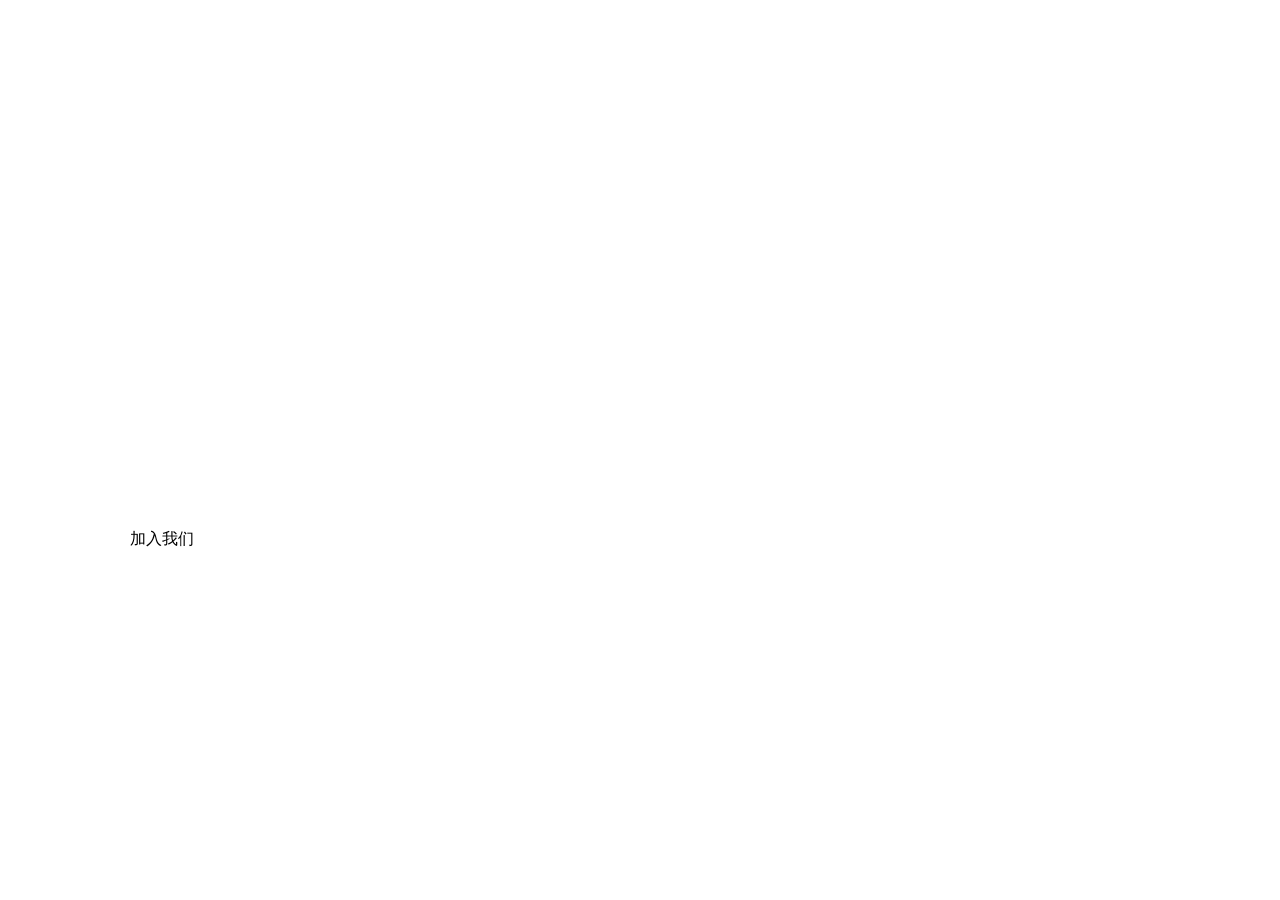
==== index.html @ f59e0a9a "Add files via upload" ====
<!DOCTYPE html>
<html lang="en">
<head>
    <meta charset="UTF-8">
    <meta http-equiv="X-UA-Compatible" content="IE=edge">
    <meta name="viewport" content="width=device-width, initial-scale=1.0">
    <link rel="stylesheet" href="style.css">
    <link rel="stylesheet" href="style.css" />
    <link rel="stylesheet" href="./css/all.css">
    <title>快乐小镇服务器|Minecraft</title>
    <head>
        <link rel="icon" href="/eee.jpg">
    </head>
    
</head>
<body>
    <section class="showcase">
        <header>
            <div class="logo">
                <img src="" />
                
            </div>
            <div class="toggle"></div>
        </header>

        <video src="assets/home.mp4" muted loop autoplay></video>

        <div class="overlay"></div>

        <div class="text">
            <h2>快乐小镇</h2>
            <h3>欢迎来到快乐小镇服务器官网</h3>
            <p>这是一个生电服务器，你可以在这里了解这个服务器，也可以了解这个服务器的腐竹和管理员，当然你也可以加入这个服务器</p>
            <a href="index3.html">加入我们</a>
            <p>Copyright © 2022 - 2023 Happy Town. All Rights Reserved. 快乐小镇 版权所有</p>
        </div>

        <ul class="social">
            <li><a href="https://jq.qq.com/?_wv=1027&k=zgJSh9fw"><img src="assets/qq.png" alt=""></a></li>
            <li><a href="#"><img src="assets/weixin.png" alt=""></a></li>
            <li><a href="#"><img src="assets/weibo.png" alt=""></a></li>
        </ul>
    </section>

    <div class="menu">
        <ul>
            <li><a href="#">主页</a></li>
            <li><a href="index4.html">关于这个服务器</a></li>
            <li><a href="index5.html">腐竹介绍页面</a></li>
            <li><a href="index1.html">管理员介绍</a></li>
            <li><a href="index7.html">下载</a></li>
        </ul>
    </footer>

    <script>
        const menuToggle = document.querySelector('.toggle');
        const showcase = document.querySelector('.showcase');

        menuToggle.addEventListener('click', () => {
            menuToggle.classList.toggle('active');
            showcase.classList.toggle('active');
        })
    </script>
</body>
</html>
---- style.css ----
*{
    box-sizing: border-box;
    margin: 0;
    padding: 0;
}

.showcase{
    position: absolute;
    right: 0;
    width: 100%;
    min-height: 100vh;
    padding: 100px;
    display: flex;
    justify-content: space-between;
    align-items: center;
    background: rgb(255, 255, 255);
    color: #fff;
    z-index: 2;
    transition: 0.5s;
}

.showcase.active{
    right: 300px;
}

.showcase header{
    position: absolute;
    top: 0;
    left: 0;
    width: 100%;
    padding: 40px 100px;
    z-index: 999;
    display: flex;
    justify-content: space-between;
    align-items: center;
}

.showcase video{
    position: absolute;
    top:0;
    left:0;
    width: 100%;
    height: 100%;
    opacity: 0.8;
    object-fit: cover;
}

.logo{
    width:60px;
    display: flex;
    align-items: center;
}

.logo h2{
    white-space: nowrap;
    margin-left: 10px;
}

.logo img{
    width: 100%;
}

.toggle{
    position: relative;
    width: 60px;
    height: 60px;
    background: url('assets/menu.png');
    background-repeat: no-repeat;
    background-size: 30px;
    background-position: center;
    cursor: pointer;
}

.toggle.active{
    background: url('assets/close.png');
    background-repeat: no-repeat;
    background-size: 30px;
    background-position: center;
}

.overlay{
    position: absolute;
    top:0;
    left:0;
    width: 100%;
    height: 100%;
    background:rgb(123, 122, 122);
    /* background: gold; */
    mix-blend-mode: overlay;
}

.text{
    position:relative;
    z-index:  10;
}

.text h2{
    font-size: 5em;
    font-weight: 800;
    line-height: 1em;
    text-transform: uppercase;
}

.text h3 {
    font-size: 4em;
    font-weight: 700;
    line-height: 1em;
    text-transform: uppercase;  
}

.text p{
    font-size:1.1em;
    margin: 20px 0;
    font-weight: 400;
    max-width: 700px;
}

.text a{
    display: inline-block;
    font-size: 1em;
    background: #fff;
    padding: 10px 30px;
    text-decoration: none;
    color: rgb(0, 0, 0);
    margin-top: 10px;
    transition: 0.2s;
}

.text a:hover{
    letter-spacing: 6px;
}

.social{
    position: absolute;
    bottom: 20px;
    z-index:10;
    display:flex;
    justify-content: center;
    align-items: center;
}

.social li{
    list-style: none;
}

.social li a {
    display: inline-block;
    width: 40px;
    margin-right: 20px;
    transition: 0.5s;
}

.social li a:hover{
    transform: translateY(-15px);
}

.social li a img{
    width: 100%;
}

.menu{
    position: absolute;
    top: 0;
    right: 0;
    width: 300px;
    height:100%;
    display:flex;
    align-items: center;
    justify-content: center;
}

.menu ul{
    list-style: none;
}

.menu ul li{
    margin-top: 20px;
}

.menu ul li a {
    text-decoration: none;
    font-size: 24px;
    color: #111;
}

.menu ul li a:hover{
    color: lightblue;
}

@media(max-width: 991px){
    .showcase, .showcase header{
        padding: 40px;
    }

    .text h2{
        font-size: 3em;
    }

    .text h3{
        font-size: 2em;
    }
}
---- style.css ----
*{
    box-sizing: border-box;
    margin: 0;
    padding: 0;
}

.showcase{
    position: absolute;
    right: 0;
    width: 100%;
    min-height: 100vh;
    padding: 100px;
    display: flex;
    justify-content: space-between;
    align-items: center;
    background: rgb(255, 255, 255);
    color: #fff;
    z-index: 2;
    transition: 0.5s;
}

.showcase.active{
    right: 300px;
}

.showcase header{
    position: absolute;
    top: 0;
    left: 0;
    width: 100%;
    padding: 40px 100px;
    z-index: 999;
    display: flex;
    justify-content: space-between;
    align-items: center;
}

.showcase video{
    position: absolute;
    top:0;
    left:0;
    width: 100%;
    height: 100%;
    opacity: 0.8;
    object-fit: cover;
}

.logo{
    width:60px;
    display: flex;
    align-items: center;
}

.logo h2{
    white-space: nowrap;
    margin-left: 10px;
}

.logo img{
    width: 100%;
}

.toggle{
    position: relative;
    width: 60px;
    height: 60px;
    background: url('assets/menu.png');
    background-repeat: no-repeat;
    background-size: 30px;
    background-position: center;
    cursor: pointer;
}

.toggle.active{
    background: url('assets/close.png');
    background-repeat: no-repeat;
    background-size: 30px;
    background-position: center;
}

.overlay{
    position: absolute;
    top:0;
    left:0;
    width: 100%;
    height: 100%;
    background:rgb(123, 122, 122);
    /* background: gold; */
    mix-blend-mode: overlay;
}

.text{
    position:relative;
    z-index:  10;
}

.text h2{
    font-size: 5em;
    font-weight: 800;
    line-height: 1em;
    text-transform: uppercase;
}

.text h3 {
    font-size: 4em;
    font-weight: 700;
    line-height: 1em;
    text-transform: uppercase;  
}

.text p{
    font-size:1.1em;
    margin: 20px 0;
    font-weight: 400;
    max-width: 700px;
}

.text a{
    display: inline-block;
    font-size: 1em;
    background: #fff;
    padding: 10px 30px;
    text-decoration: none;
    color: rgb(0, 0, 0);
    margin-top: 10px;
    transition: 0.2s;
}

.text a:hover{
    letter-spacing: 6px;
}

.social{
    position: absolute;
    bottom: 20px;
    z-index:10;
    display:flex;
    justify-content: center;
    align-items: center;
}

.social li{
    list-style: none;
}

.social li a {
    display: inline-block;
    width: 40px;
    margin-right: 20px;
    transition: 0.5s;
}

.social li a:hover{
    transform: translateY(-15px);
}

.social li a img{
    width: 100%;
}

.menu{
    position: absolute;
    top: 0;
    right: 0;
    width: 300px;
    height:100%;
    display:flex;
    align-items: center;
    justify-content: center;
}

.menu ul{
    list-style: none;
}

.menu ul li{
    margin-top: 20px;
}

.menu ul li a {
    text-decoration: none;
    font-size: 24px;
    color: #111;
}

.menu ul li a:hover{
    color: lightblue;
}

@media(max-width: 991px){
    .showcase, .showcase header{
        padding: 40px;
    }

    .text h2{
        font-size: 3em;
    }

    .text h3{
        font-size: 2em;
    }
}
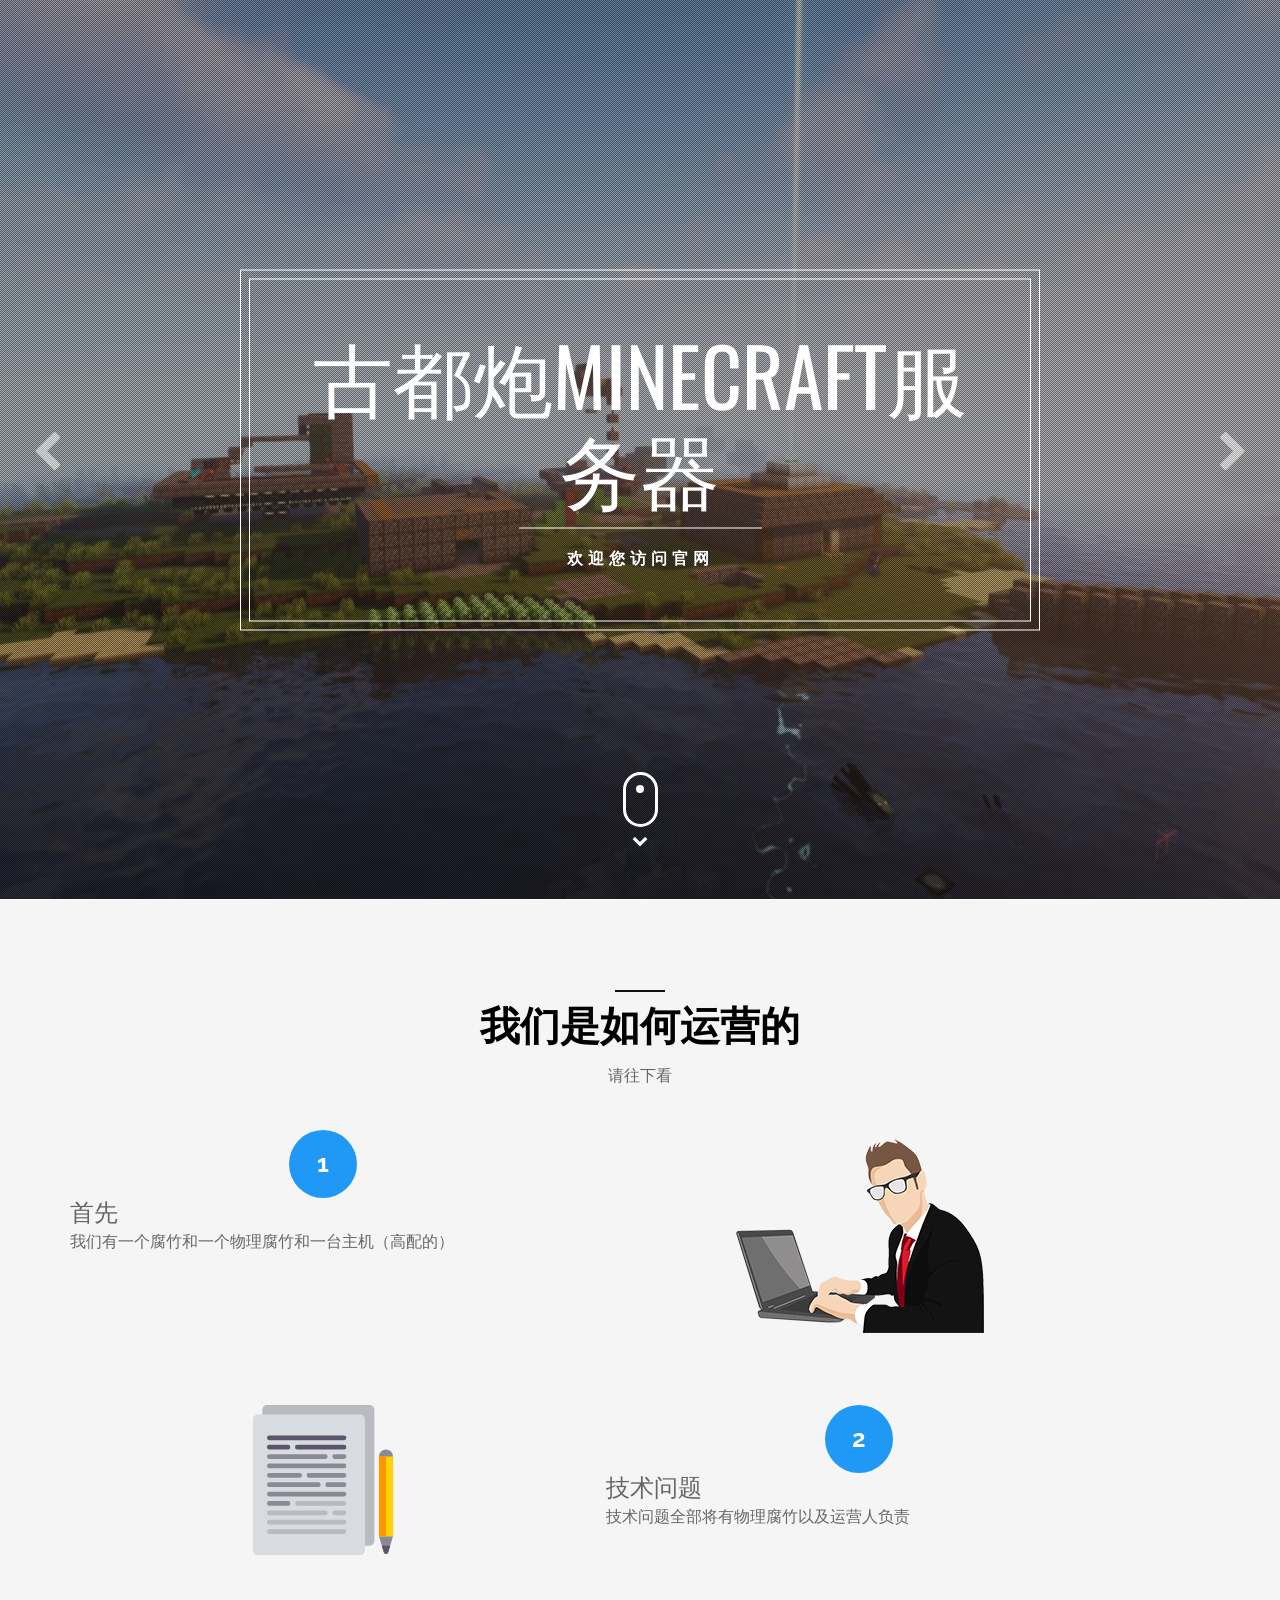
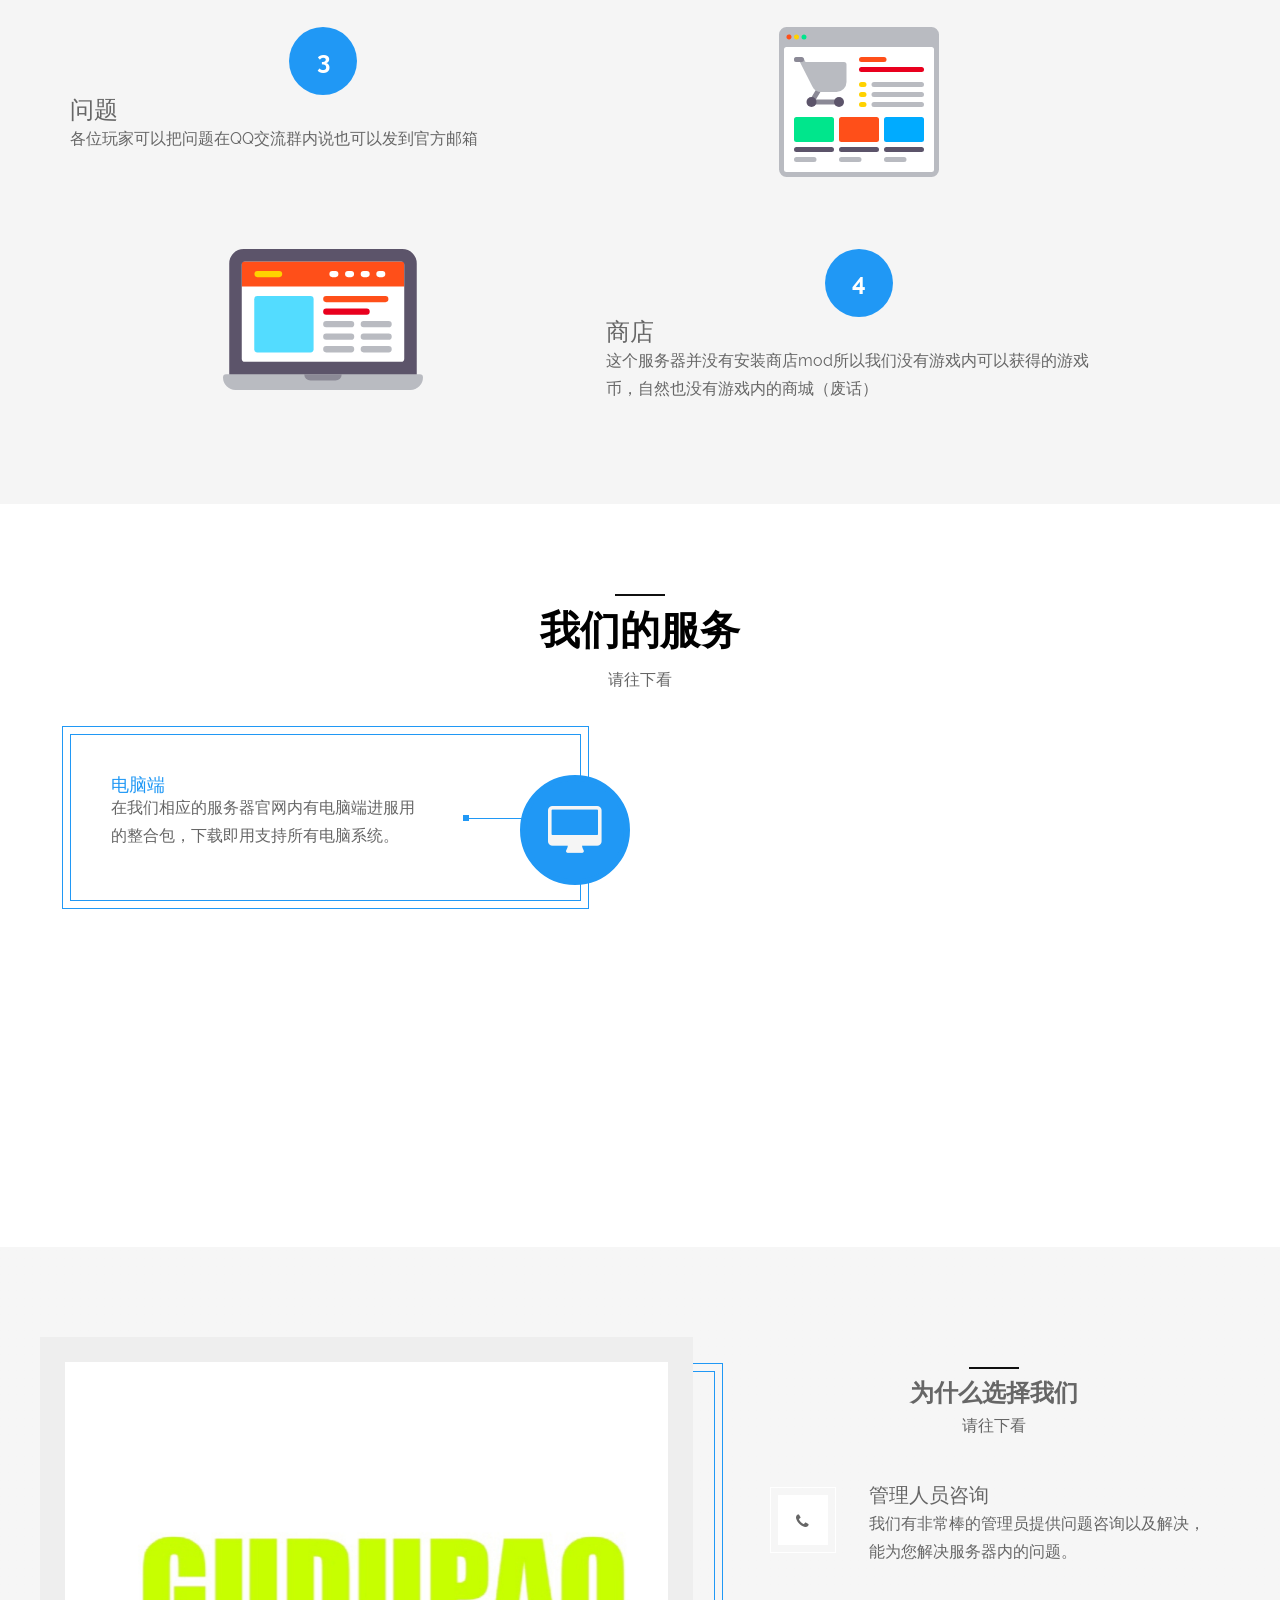
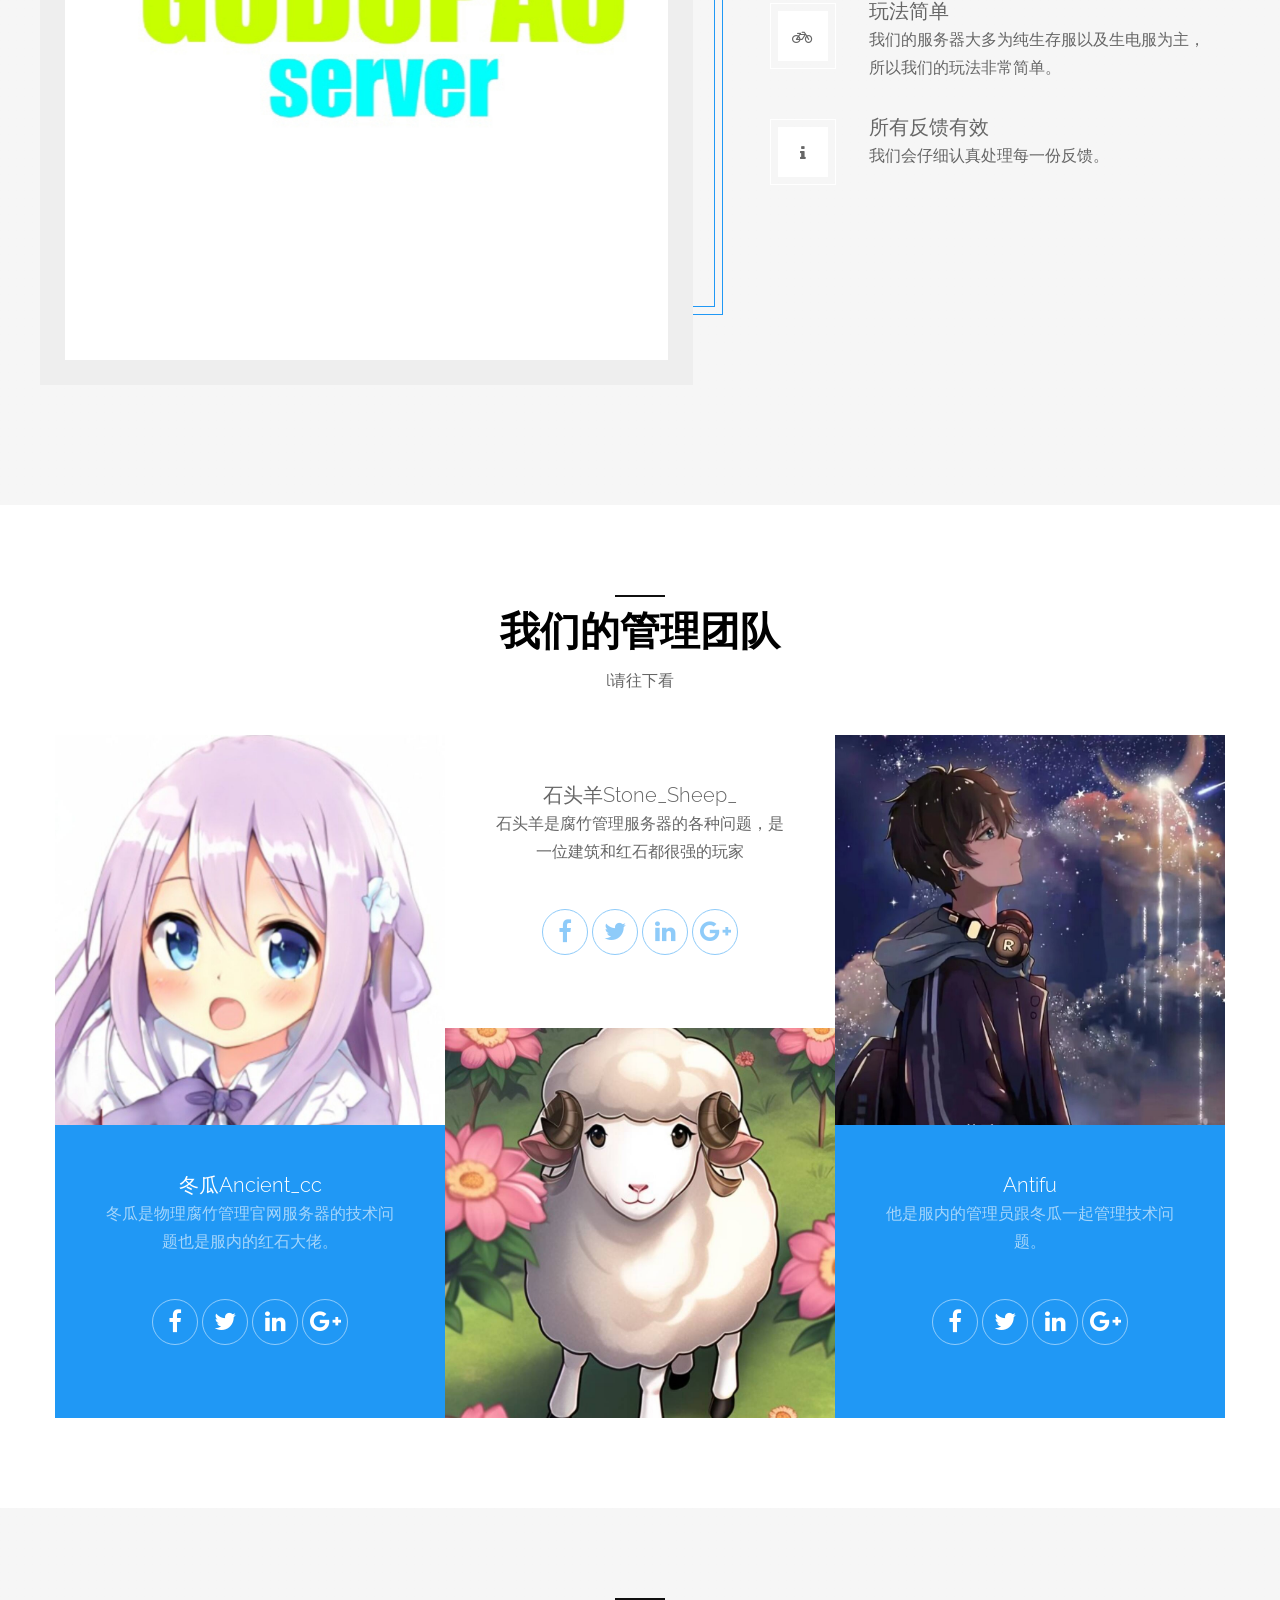
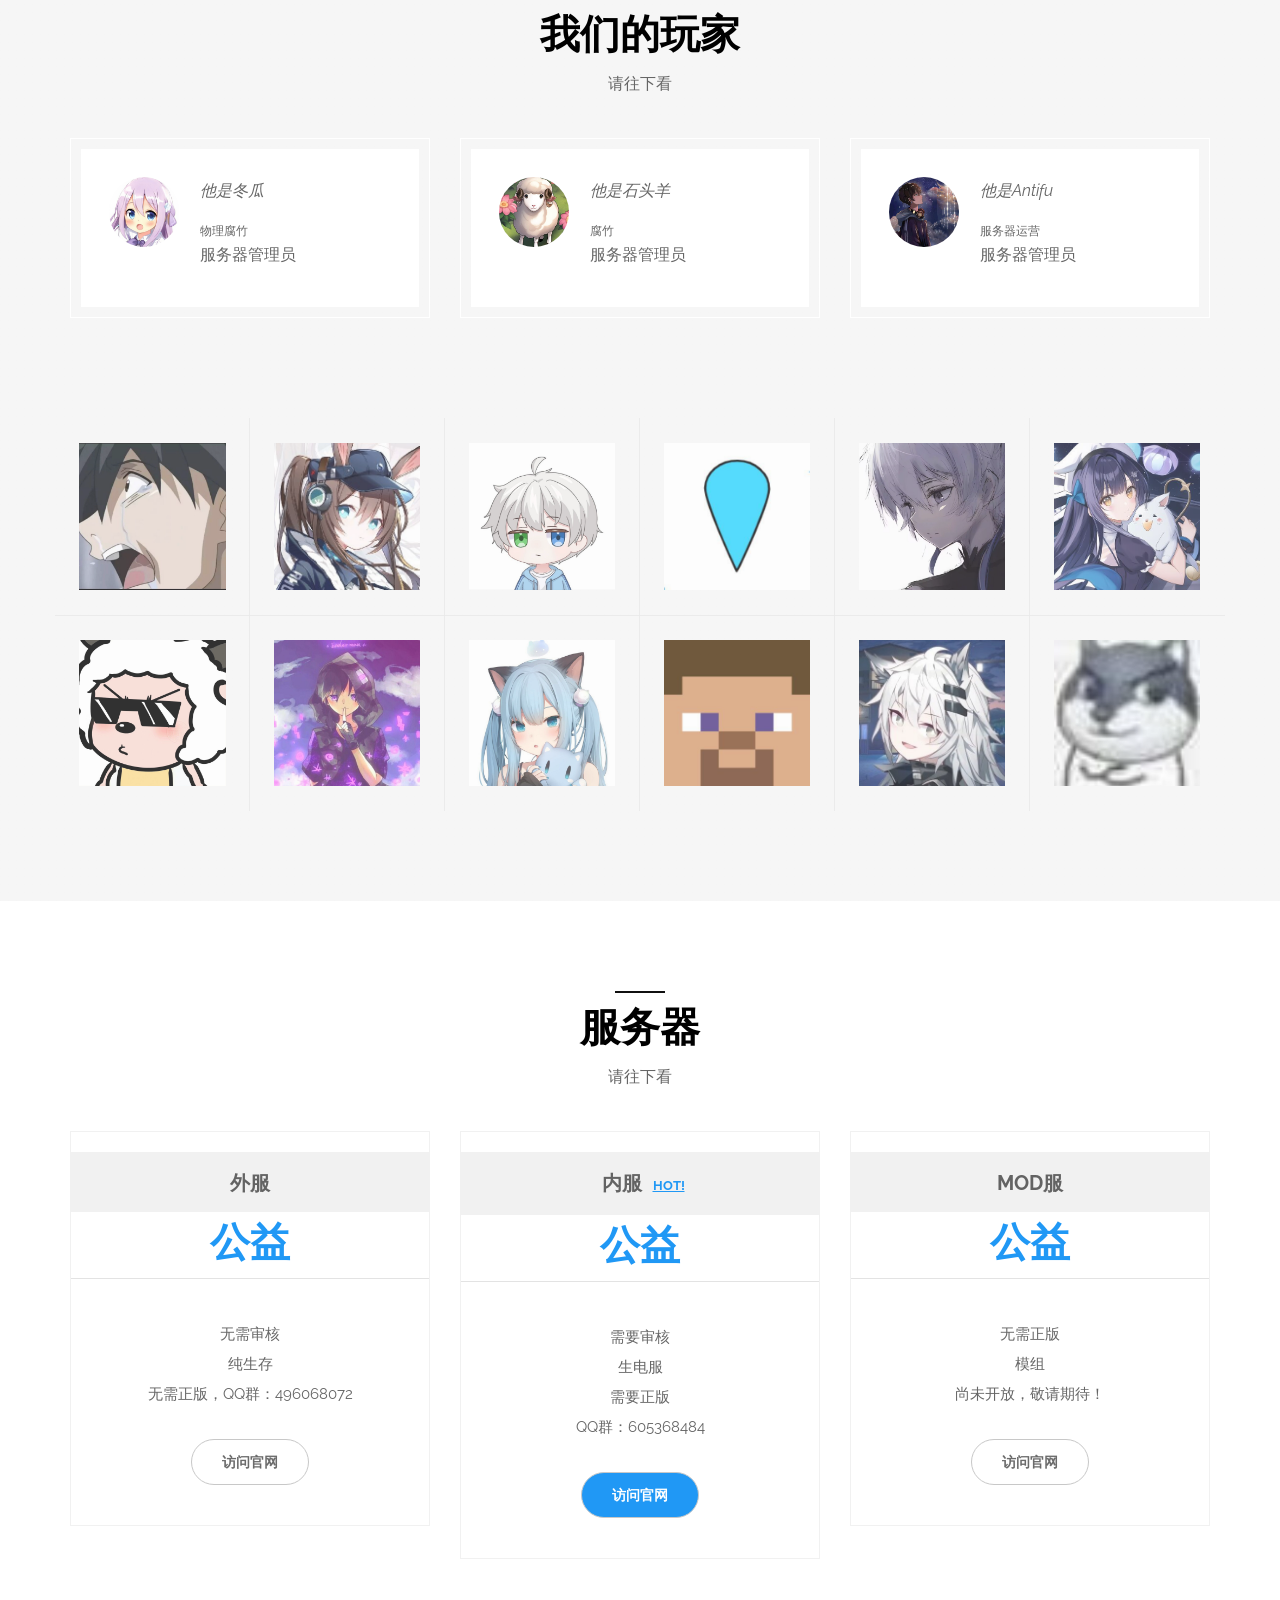
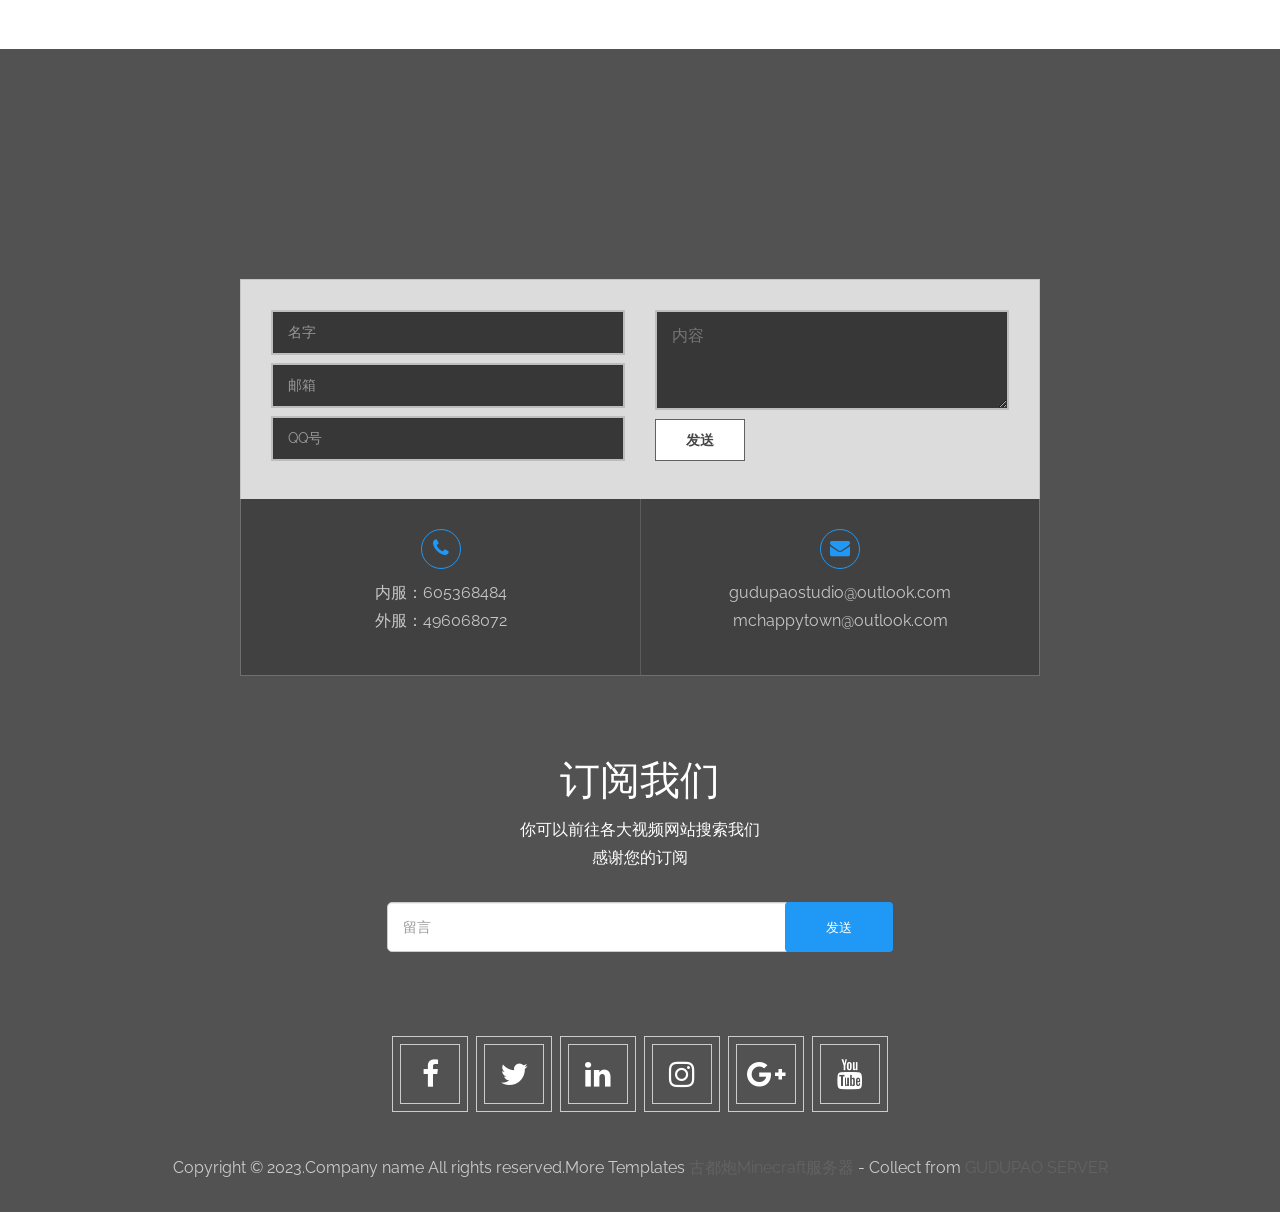
==== commit a32f0255: "Add files via upload" ====
--- a/index.html
+++ b/index.html
@@ -1,65 +1,703 @@
-<!DOCTYPE html>
-<html lang="en">
-<head>
-    <meta charset="UTF-8">
-    <meta http-equiv="X-UA-Compatible" content="IE=edge">
-    <meta name="viewport" content="width=device-width, initial-scale=1.0">
-    <link rel="stylesheet" href="style.css">
-    <link rel="stylesheet" href="style.css" />
-    <link rel="stylesheet" href="./css/all.css">
-    <title>快乐小镇服务器|Minecraft</title>
-    <head>
-        <link rel="icon" href="/eee.jpg">
-    </head>
-    
-</head>
-<body>
-    <section class="showcase">
-        <header>
-            <div class="logo">
-                <img src="" />
-                
-            </div>
-            <div class="toggle"></div>
-        </header>
-
-        <video src="assets/home.mp4" muted loop autoplay></video>
-
-        <div class="overlay"></div>
-
-        <div class="text">
-            <h2>快乐小镇</h2>
-            <h3>欢迎来到快乐小镇服务器官网</h3>
-            <p>这是一个生电服务器，你可以在这里了解这个服务器，也可以了解这个服务器的腐竹和管理员，当然你也可以加入这个服务器</p>
-            <a href="index3.html">加入我们</a>
-            <p>Copyright © 2022 - 2023 Happy Town. All Rights Reserved. 快乐小镇 版权所有</p>
-        </div>
-
-        <ul class="social">
-            <li><a href="https://jq.qq.com/?_wv=1027&k=zgJSh9fw"><img src="assets/qq.png" alt=""></a></li>
-            <li><a href="#"><img src="assets/weixin.png" alt=""></a></li>
-            <li><a href="#"><img src="assets/weibo.png" alt=""></a></li>
-        </ul>
-    </section>
-
-    <div class="menu">
-        <ul>
-            <li><a href="#">主页</a></li>
-            <li><a href="index4.html">关于这个服务器</a></li>
-            <li><a href="index5.html">腐竹介绍页面</a></li>
-            <li><a href="index1.html">管理员介绍</a></li>
-            <li><a href="index7.html">下载</a></li>
-        </ul>
-    </footer>
-
-    <script>
-        const menuToggle = document.querySelector('.toggle');
-        const showcase = document.querySelector('.showcase');
-
-        menuToggle.addEventListener('click', () => {
-            menuToggle.classList.toggle('active');
-            showcase.classList.toggle('active');
-        })
-    </script>
-</body>
-</html>
+<!doctype html>
+<!--[if lt IE 7]>      <html class="no-js lt-ie9 lt-ie8 lt-ie7" lang=""> <![endif]-->
+<!--[if IE 7]>         <html class="no-js lt-ie9 lt-ie8" lang=""> <![endif]-->
+<!--[if IE 8]>         <html class="no-js lt-ie9" lang=""> <![endif]-->
+<!--[if gt IE 8]><!-->
+<html lang="zxx">
+<!--<![endif]-->
+
+<head>
+<meta charset="utf-8">
+<meta http-equiv="X-UA-Compatible" content="IE=edge">
+<title>Home</title>
+<meta name="description" content="">
+<meta name="viewport" content="width=device-width, initial-scale=1">
+<link rel="apple-touch-icon" href="apple-touch-icon.png">
+<!-- favicon icon -->
+<link rel="shortcut icon" type="image/png" href="favicon.ico" />
+<!-- WEB FONTS -->
+<link href="https://fonts.googleapis.com/css?family=Raleway:400,700" rel="stylesheet">
+<link href="https://fonts.googleapis.com/css?family=Oswald:300,400,700" rel="stylesheet">
+<!-- Stylesheets -->
+<link rel="stylesheet" href="css/font-awesome.min.css">
+<link rel="stylesheet" href="css/bootstrap.min.css">
+<link rel="stylesheet" href="css/bootstrap-theme.min.css">
+<!-- color css -->
+<link rel="stylesheet" href="switcher/switcher.css" />
+<link rel="stylesheet" href="css/main.css">
+<link rel="stylesheet" href="css/colors/blue.css">
+<script src="js/modernizr-2.8.3-respond-1.4.2.min.js"></script>
+</head>
+
+<body data-spy="scroll" data-target=".navbar" data-offset="50" style="overflow: visible;">
+<!--[if lt IE 8]>
+		<p class="browserupgrade">You are using an <strong>outdated</strong> browser. Please <a href="http://browsehappy.com/">upgrade your browser</a> to improve your experience.</p>
+	<![endif]-->
+
+<!-- ===========================
+			PRELOADER
+============================= -->
+
+<div id="preloader">
+	<div id="status"></div>
+</div>
+
+<!-- End Preloader -->
+
+
+  <!-- =========================
+	  page header START
+  ============================== -->
+  <head>
+	<link rel="icon" href="/eee.jpg">
+</head>
+<header>
+	<!--Nav Menu Starts-->
+	<nav class="navbar default nav-mob">
+		<div class="container mob-logo">
+			<div class="navbar-header col-sm-2 tablet-logo">
+				<button type="button" class="navbar-toggle mob-menu" data-toggle="collapse" data-target="#myNavbar">
+					<span class="icon-bar"></span>
+					<span class="icon-bar"></span>
+					<span class="icon-bar"></span>
+				</button>
+				<a href="#slides" class="brand-logo">
+					<img src="images/logo.png" alt="karbar logo">
+				</a>
+			</div>
+			<div class="collapse navbar-collapse" id="myNavbar">
+				<ul class="nav navbar-nav pull-right">
+					<li class="active">
+						<a href="#slides">主页</a>
+					</li>
+					<li>
+						<a href="#karbar-how-it-works-section">如何</a>
+					</li>
+					<li>
+						<a href="#karbar-service-section">服务</a>
+					</li>
+					<li>
+						<a href="#karbar-why-choose-section">问题</a>
+					</li>
+					<li>
+						<a href="#karbar-team-section">团队</a>
+					</li>
+					<li>
+						<a href="#testimonial-and-client">成员</a>
+					</li>
+					<li>
+						<a href="#karbar-price-section">服务器</a>
+					</li>
+					<li>
+						<a  href="#karbar-footer-section">联系</a>
+					</li>
+				</ul>
+			</div>
+		</div>
+	</nav>
+</header>
+<!-- end header -->
+
+
+<!-- =========================
+		home slider section
+ ============================== -->
+<section id="slides" class="pb">
+	<div class="slides-container">
+		<div class="slide active">
+			<div class="img"><img src="images/slider/slide1.jpg" alt="slide" class="img-responsive"></div>
+			<div class="overlay"></div>
+			<div class="slide-caption">
+				<div class="container">
+					<div class="box">
+						<h1>古都炮Minecraft服务器</h1>
+						<span>欢迎您访问官网</span>
+					</div>
+				</div>
+			</div>
+		</div>
+		<!-- end slide1 -->
+		<div class="slide">
+			<div class="img"><img src="images/slider/slide2.jpg" alt="slide" class="img-responsive"></div>
+			<div class="overlay"></div>
+			<div class="slide-caption">
+				<div class="container">
+					<div class="box">
+						<h1>古都炮Minecraft服务器</h1>
+						<span>欢迎您访问官网</span>
+					</div>
+				</div>
+			</div>
+		</div>
+		<!-- end slide2 -->
+	</div>
+	<!-- end slides-container -->
+	<div class="slides-navigation">
+		<a class="prev sqaureIconSec" href="#"> <i class="fa fa-chevron-left"></i></a>
+		<a class="next sqaureIconSec" href="#"> <i class="fa fa-chevron-right"></i></a>
+	</div>
+	<!-- end slides-navigation -->
+	<div class="holder">
+
+	  <span class="scroll-btn">
+		<a href="#karbar-how-it-works-section">
+			<span class="mouse">
+				<span>
+				</span>
+			</span>
+		</a>
+	</span>
+	 <i class="fa fa-chevron-down moreArrow moving"></i>
+	 </div> 
+
+</section>
+<!-- end slider -->
+
+ <!-- =========================
+		How it works section
+ ============================== -->   
+<section id="karbar-how-it-works-section" class="how-it-works section-bg-color">
+	<div class="container">
+		<div class="row">
+			<!-- Section main title -->
+			<div class="col-xs-12 section-title-padding">
+				<div class="sec-title-container text-center">
+					<div class="title-line"></div>
+					<h2 class="uppercase font-weight-7 less-mar-1">我们是如何运营的</h2>
+					<div class="clearfix"></div>
+					<p class="by-sub-title">请往下看</p>
+				</div>
+			</div>
+			<div class="clearfix"></div>
+			<div class="col-md-11 center-block">
+				<!--step 1-->
+				<div class="row">
+					<div class="col-md-6 col-md-push-6 text-center"> <img src="images/step1.png" alt="step-1"> </div>
+					<div class="col-md-6 col-md-pull-6 reveal-left-fade">
+						<div class="step-number"><span>1</span></div>
+						<h4>首先</h4>
+						<p>我们有一个腐竹和一个物理腐竹和一台主机（高配的）</p>
+					</div>
+				</div>
+				<!--step 1 end-->
+				<!--step 2-->
+				<div class="row">
+					<div class="col-md-6 text-center"> <img src="images/step-2.svg" alt="step-2"> </div>
+					<div class="col-md-6 reveal-right-fade">
+						<div class="step-number"><span>2</span></div>
+						<h4>技术问题</h4>
+						<p>技术问题全部将有物理腐竹以及运营人负责</p>
+					</div>
+				</div>
+				<!--step 2 end-->
+				<!--step 3-->
+				<div class="row">
+					<div class="col-md-6 col-md-push-6 text-center"> <img src="images/step-3.svg" alt="step-3"> </div>
+					<div class="col-md-6 col-md-pull-6 reveal-left-fade">
+						<div class="step-number"><span>3</span></div>
+						<h4>问题</h4>
+						<p>各位玩家可以把问题在QQ交流群内说也可以发到官方邮箱</p>
+					</div>
+				</div>
+				<!--step 3 end-->
+				<!--step 4-->
+				<div class="row">
+					<div class="col-md-6 text-center"> <img src="images/step-4.svg" alt="step-4"> </div>
+					<div class="col-md-6 reveal-right-fade">
+						<div class="step-number"><span>4</span></div>
+						<h4>商店</h4>
+						<p>这个服务器并没有安装商店mod所以我们没有游戏内可以获得的游戏币，自然也没有游戏内的商城（废话）</p>
+					</div>
+				</div>
+				<!--step 4 end-->
+			</div>
+		</div>
+	</div>
+</section>
+<!--How it works end-->
+
+
+ <!-- =========================
+		service section
+ ============================== -->  
+<section id="karbar-service-section">
+	<div class="container">
+		<div class="row">
+			<!-- Section main title -->
+			<div class="col-xs-12 section-title-padding">
+				<div class="sec-title-container text-center">
+					<div class="title-line"></div>
+					<h2 class="uppercase font-weight-7 less-mar-1">我们的服务</h2>
+					<div class="clearfix"></div>
+					<p class="by-sub-title">请往下看</p>
+				</div>
+			</div>
+			<div class="clearfix"></div>
+			<!--end title-->
+			<div class="item">
+				<div class="col-md-6">
+					<div class="service-left-side active reveal-right-delay">
+						<div class="circle"> <i class="fa fa-desktop"></i> </div>
+						<div class="text-box">
+							<h5 class="title">电脑端</h5>
+							<p>在我们相应的服务器官网内有电脑端进服用的整合包，下载即用支持所有电脑系统。</p>
+						</div>
+					</div>
+				</div>
+				<!--end item-->
+				<div class="col-md-6">
+					<div class="service-right-side reveal-right-delay">
+						<div class="circle"> <i class="fa fa-tablet"></i> </div>
+						<div class="text-box">
+							<h5 class="title">移动端</h5>
+							<p>我们在QQ群内准备了移动启动端下载即用，仅限安卓。</p>
+						</div>
+					</div>
+				</div>
+				<!--end item-->
+				<div class="clearfix"></div>
+				<div class="col-divider-margin-3"></div>
+				<div class="col-md-6">
+					<div class="service-left-side reveal-right-delay">
+						<div class="circle"> <i class="fa fa-picture-o"></i> </div>
+						<div class="text-box">
+							<h5 class="title">图片反馈</h5>
+							<p>您可以把问题通过图片发送到交流群或者官方邮箱。</p>
+						</div>
+					</div>
+				</div>
+				<!--end item-->
+				<div class="col-md-6">
+					<div class="service-right-side reveal-right-delay">
+						<div class="circle"> <i class="fa fa-wordpress"></i> </div>
+						<div class="text-box">
+							<h5 class="title">网页设计</h5>
+							<p>我们每一个服务器都有对应的官方邮箱以及官网，但是您只需要访问这里便可访问所有服务器的官网并且了解我们。</p>
+						</div>
+					</div>
+				</div>
+				<!--end item-->
+			</div>
+		</div>
+	</div>
+</section>
+<div class="tlinks">Collect from <a href="https://www.webmoban.net" >网页模板</a></div>
+<!-- end services -->
+
+   <!-- =========================
+		why choose section
+ ============================== -->  
+<section id="karbar-why-choose-section" class="section-light why-choose-us">
+	<div class="container">
+		<div class="row">
+			<div class="col-md-7">
+				<div class="k-why-choose-us-main">
+					<div class="k-why-choose-us margin-bottom"> <img src="images/ce-8.jpg" alt="" class="img-responsive"> </div>
+					<div class="border-box"></div>
+				</div>
+			</div>
+			<!--end item-->
+			<div class="col-md-5 padding-left-4">
+				<div class="col-xs-12 nopadding">
+					<div class="sec-title-container text-center">
+						<div class="title-line less-mar"></div>
+						<h3 class="uppercase font-weight-7 nopadding ce-title"><span>为什么选择我们</span></h3>
+						<p>请往下看</p>
+					</div>
+				</div>
+				<div class="clearfix"></div>
+				<!--end title-->
+				<div class="why-choose-single reveal-right-fade">
+					<div class="iconbox-smedium white left round icon"><span><i class="fa fa-phone" aria-hidden="true"></i></span></div>
+					<div class="text-box-right">
+						<h4 class="less-mar-4">管理人员咨询</h4>
+						<p>我们有非常棒的管理员提供问题咨询以及解决，能为您解决服务器内的问题。</p>
+					</div>
+				</div>
+				<div class="why-choose-single reveal-right-fade">
+					<div class="iconbox-smedium white left round icon"><span><i class="fa fa-bicycle" aria-hidden="true"></i></span></div>
+					<div class="text-box-right">
+						<h4 class="less-mar-4">玩法简单</h4>
+						<p>我们的服务器大多为纯生存服以及生电服为主，所以我们的玩法非常简单。</p>
+					</div>
+				</div>
+				<div class="why-choose-single reveal-right-fade">
+					<div class="iconbox-smedium white left round icon"><span><i class="fa fa-info" aria-hidden="true"></i></span></div>
+					<div class="text-box-right">
+						<h4 class="less-mar-4">所有反馈有效</h4>
+						<p>我们会仔细认真处理每一份反馈。</p>
+					</div>
+				</div>
+			</div>
+			<!--end item-->
+		</div>
+	</div>
+</section>
+<!-- end why choose -->
+
+<!-- =========================
+	   team section
+ ============================== -->  
+<section id="karbar-team-section">
+	<div class="awesome-team-members">
+		<div class="container">
+			<div class="row">
+				<!-- Section main title -->
+				<div class="col-xs-12 section-title-padding">
+					<div class="sec-title-container text-center">
+						<div class="title-line"></div>
+						<h2 class="uppercase font-weight-7 less-mar-1">我们的管理团队</h2>
+						<div class="clearfix"></div>
+						<p class="by-sub-title">l请往下看</p>
+					</div>
+				</div>
+				<div class="clearfix"></div>
+				<!--end title-->
+				<div class="col-md-4 col-sm-6 col-xs-12 padding">
+					<div class="item-holder margin-bottom">
+						<img src="images/ce-3.jpg" alt="" class="img-responsive">
+						<div class="clearfix"></div>
+						<div class="text-box text-center">
+							<h4 class="text-white font-weight-5">冬瓜Ancient_cc</h4>
+							<p class="text-sm">冬瓜是物理腐竹管理官网服务器的技术问题也是服内的红石大佬。</p>
+							<br>
+							<a href="#">
+								<div class="btn-circle"><i class="fa fa-facebook"></i></div>
+							</a>
+							<a href="#">
+								<div class="btn-circle"><i class="fa fa-twitter"></i></div>
+							</a>
+							<a href="#">
+								<div class="btn-circle"><i class="fa fa-linkedin"></i></div>
+							</a>
+							<a href="#">
+								<div class="btn-circle"><i class="fa fa-google-plus"></i></div>
+							</a>
+						</div>
+					</div>
+				</div>
+				<!--end item-->
+				<div class="col-md-4 col-sm-6 col-xs-12 padding">
+					<div class="item-holder margin-bottom">
+						<div class="text-box text-center more-height white">
+							<h4 class="font-weight-5">石头羊Stone_Sheep_</h4>
+							<p>石头羊是腐竹管理服务器的各种问题，是一位建筑和红石都很强的玩家</p>
+							<br>
+							<a href="#">
+								<div class="btn-circle primary"><i class="fa fa-facebook"></i></div>
+							</a>
+							<a href="#">
+								<div class="btn-circle primary"><i class="fa fa-twitter"></i></div>
+							</a>
+							<a href="#">
+								<div class="btn-circle primary"><i class="fa fa-linkedin"></i></div>
+							</a>
+							<a href="#">
+								<div class="btn-circle primary"><i class="fa fa-google-plus"></i></div>
+							</a>
+						</div>
+						<img src="images/ce-4.jpg" alt="" class="img-responsive">
+					</div>
+				</div>
+				<!--end item-->
+				<div class="col-md-4 col-sm-6 col-xs-12 padding">
+					<div class="item-holder margin-bottom">
+						<img src="images/ce-5.jpg" alt="" class="img-responsive">
+						<div class="clearfix"></div>
+						<div class="text-box text-center">
+							<h4 class="text-white font-weight-5">Antifu</h4>
+							<p class="text-sm">他是服内的管理员跟冬瓜一起管理技术问题。</p>
+							<br>
+							<a href="#">
+								<div class="btn-circle"><i class="fa fa-facebook"></i></div>
+							</a>
+							<a href="#">
+								<div class="btn-circle"><i class="fa fa-twitter"></i></div>
+							</a>
+							<a href="#">
+								<div class="btn-circle"><i class="fa fa-linkedin"></i></div>
+							</a>
+							<a href="#">
+								<div class="btn-circle"><i class="fa fa-google-plus"></i></div>
+							</a>
+						</div>
+					</div>
+				</div>
+				<!--end item-->
+			</div>
+		</div>
+	</div>
+</section>
+<!-- end team section -->
+
+ <!-- =========================
+		client testimonial section
+ ============================== -->  
+<section id="testimonial-and-client" class="tc-light-style">
+	<div class="container">
+		<div class="row">
+			<!-- Section main title -->
+			<div class="col-xs-12 section-title-padding">
+				<div class="sec-title-container text-center">
+					<div class="title-line"></div>
+					<h2 class="uppercase font-weight-7 less-mar-1">我们的玩家</h2>
+					<div class="clearfix"></div>
+					<p class="by-sub-title">请往下看</p>
+				</div>
+			</div>
+			<div class="clearfix"></div>
+			<!--end title-->
+			<div class="col-md-4 col-sm-6 col-xs-12">
+				<div class="testimonial-single margin-bottom">
+					<div class="inner-box">
+						<div class="imgbox-tiny left round overflow-hidden"><img src="images/ce4-1.jpg" alt="" class="img-responsive"></div>
+						<div class="text-box-right">
+							<p><em>他是冬瓜</em></p>
+							<h6 class="less-mar-1 padding-top-1">物理腐竹</h6>
+							<p class="text-b">服务器管理员</p>
+						</div>
+					</div>
+				</div>
+			</div>
+			<!--end item-->
+			<div class="col-md-4 col-sm-6 col-xs-12">
+				<div class="testimonial-single margin-bottom">
+					<div class="inner-box">
+						<div class="imgbox-tiny left round overflow-hidden"><img src="images/ce4-2.jpg" alt="" class="img-responsive"></div>
+						<div class="text-box-right">
+							<p><em>他是石头羊</em></p>
+							<h6 class="less-mar-1 padding-top-1">腐竹</h6>
+							<p class="text-b">服务器管理员</p>
+						</div>
+					</div>
+				</div>
+			</div>
+			<!--end item-->
+			<div class="col-md-4 col-sm-6 col-xs-12">
+				<div class="testimonial-single margin-bottom">
+					<div class="inner-box">
+						<div class="imgbox-tiny left round overflow-hidden"><img src="images/ce4-3.jpg" alt="" class="img-responsive"></div>
+						<div class="text-box-right">
+							<p><em>他是Antifu</em></p>
+							<h6 class="less-mar-1 padding-top-1">服务器运营</h6>
+							<p class="text-b">服务器管理员</p>
+						</div>
+					</div>
+				</div>
+			</div>
+			<!--end item-->
+		</div>
+		<div class="row sec-padding sponsors">
+			<ul class="clients-list grid-cols-6 hover-6">
+				<li>
+					<a href="#"><img src="images/clients/1.png" alt=""></a>
+				</li>
+				<li>
+					<a href="#"><img src="images/clients/2.png" alt=""></a>
+				</li>
+				<li>
+					<a href="#"><img src="images/clients/3.png" alt=""></a>
+				</li>
+				<li>
+					<a href="#"><img src="images/clients/4.png" alt=""></a>
+				</li>
+				<li>
+					<a href="#"><img src="images/clients/5.png" alt=""></a>
+				</li>
+				<li>
+					<a href="#"><img src="images/clients/6.png" alt=""></a>
+				</li>
+				<li>
+					<a href="#"><img src="images/clients/7.png" alt=""></a>
+				</li>
+				<li>
+					<a href="#"><img src="images/clients/8.png" alt=""></a>
+				</li>
+				<li>
+					<a href="#"><img src="images/clients/9.png" alt=""></a>
+				</li>
+				<li>
+					<a href="#"><img src="images/clients/10.png" alt=""></a>
+				</li>
+				<li>
+					<a href="#"><img src="images/clients/11.png" alt=""></a>
+				</li>
+				<li>
+					<a href="#"><img src="images/clients/12.png" alt=""></a>
+				</li>
+			</ul>
+		</div>
+	</div>
+</section>
+<!-- end client testimonial -->
+
+ <!-- =========================
+		price section
+ ============================== --> 
+<section id="karbar-price-section">
+	<div class="container">
+		<div class="row">
+			<!-- Section main title -->
+			<div class="col-xs-12 section-title-padding">
+				<div class="sec-title-container text-center">
+					<div class="title-line"></div>
+					<h2 class="uppercase font-weight-7 less-mar-1">服务器</h2>
+					<div class="clearfix"></div>
+					<p class="by-sub-title">请往下看</p>
+				</div>
+			</div>
+			<div class="clearfix"></div>
+			<!-- end title -->
+			<div class="pricing-table">
+				<div class="col-sm-4 col-md-4">
+					<div class="item reveal-left-fade">
+						<h3>外服</h3>
+						<p class="price"><span></span>公益<small></small></p>
+						<ul>
+							<li>无需审核</li>
+							<li>纯生存</li>
+							<li>无需正版，QQ群：496068072</li>
+						</ul>
+						<button class="btn-theme">访问官网</button>
+					</div>
+				</div>
+				<div class="col-sm-4 col-md-4">
+					<div class="item reveal-bottom-fade">
+						<h3>内服 <span class="hot">HOT!</span></h3>
+						<p class="price"><span></span>公益<small></small></p>
+						<ul>
+							<li>需要审核</li>
+							<li>生电服</li>
+							<li>需要正版</li>
+							<li>QQ群：605368484</li>
+						</ul>
+						<button class="btn-theme active">访问官网</button>
+					</div>
+				</div>
+				<div class="col-sm-4 col-md-4">
+					<div class="item reveal-right-fade">
+						<h3>MOD服</h3>
+						<p class="price"><span></span>公益<small></small></p>
+						<ul>
+							<li> 无需正版</li>
+							<li> 模组</li>
+							<li>尚未开放，敬请期待！</li>
+						</ul>
+						<button class="btn-theme">访问官网</button>
+					</div>
+				</div>
+			</div>
+		</div>
+	</div>
+</section>
+<!-- end price -->
+
+ <!-- =========================
+		Gmap, ContactForm section
+ ============================== -->   
+<!--  -->
+<section id="karbar-footer-section">
+	<div class="row">
+		<div class="col-sm-12 col-md-12">
+			<div id="gmap"></div>
+			<div class="contact-form clearfix">
+				<form method="post" action="bin/mailer.php" class="" id="ajax-contact">
+					<div class="col-sm-6">
+						<div class="input-text">
+							<input type="text" name="name" id="name" class="input-name form-control" placeholder="名字" >
+						</div>
+						<div class="input-email">
+							<input type="email" name="email" id="email" class="input-email form-control" placeholder="邮箱" >
+						</div>
+						<div class="input-phone">
+							<input type="text" name="phone" id="phone" class="input-phone form-control" placeholder="QQ号">
+						</div>
+					</div>
+					<div class="col-sm-6">
+						<div class="textarea-message">
+							<textarea name="message" id="message" placeholder="内容" rows="3" ></textarea>
+						</div>
+						<button type="submit" id="submit" name="submit" class="submit-btn">发送<i class="icon-paper-plane"></i></button>
+					</div>
+					<!--Result notification -->
+						<div id="error-message"   ></div>
+						<div id="form-messages"></div>
+				</form>
+			</div>
+			<div class="contact-info">
+				<ul class="clearfix">
+					<li><i class="fa fa-phone" aria-hidden="true"></i>
+						<p>内服：605368484
+							<br>外服：496068072</p>
+					</li>
+					<li><i class="fa fa-envelope" aria-hidden="true"></i>
+						<p>gudupaostudio@outlook.com
+							<br>mchappytown@outlook.com</p>
+					</li>
+				</ul>
+			</div>
+		</div>
+	</div>
+	<div class="bottom">
+		<div class="row">
+			<div class="col-sm-12">
+				<div class="subscribe-content">
+					<!-- Newsletter title -->
+					<div class="subscribe-content-inner">
+						<h2>订阅我们</h2>
+						<p>你可以前往各大视频网站搜索我们
+							<br> 感谢您的订阅</p>
+					</div>
+				</div>
+				<div class="subscribe-form">
+					<div class="subscribe-form-inner">
+						<!-- Newsletter form -->
+						 <form class="form-inline dv-form" id="mc-form">
+							<div class="form-group">
+								<input id="mc-email" type="email" name="EMAIL" placeholder="留言" class="form-control">
+								<button class="btn btn-24" name="Subscribe" id="subscribe-btn" type="submit">发送</button>
+							</div>
+							<br>
+							<label for="mc-email"></label>
+							<div id="subscribe-result"></div>
+						</form>
+					</div>
+				</div>
+				<div class="socials">
+					<a href="#"><i class="fa fa-facebook"></i></a>
+					<a href="#"><i class="fa fa-twitter"></i></a>
+					<a href="#"><i class="fa fa-linkedin"></i></a>
+					<a href="#"><i class="fa fa-instagram"></i></a>
+					<a href="#"><i class="fa fa-google-plus"></i></a>
+					<a href="#"><i class="fa fa-youtube"></i></a>
+				</div>
+				<div class="copyright">
+					<p class="copyright">Copyright &copy; 2023.Company name All rights reserved.More Templates <a href="" target="_blank" title="网站模板">古都炮Minecraft服务器</a> - Collect from <a href="" title="网页模板" target="_blank">GUDUPAO SERVER</a></p>
+				</div>
+
+		</div>
+	</div>
+</section>
+<!-- end Gmap ContactForm -->
+
+<script src="js/jquery-1.8.3.min.js"></script>
+<!-- plugin js -->
+<script src="js/plugins.js"></script>
+<!-- super slider -->
+<script type="text/javascript" src="js/jquery.superslides.min.js"></script>
+<!-- contact js -->
+<script src="js/jquery-contact.js"></script>
+<!-- retina js -->
+<script src="js/retina.min.js"></script>
+<!-- mailchimp -->
+<script src="js/jquery.ajaxchimp.min.js"></script>
+<!-- scroll animatin JS -->
+<script src="js/scrollreveal.min.js"></script>
+<script src="js/main.js"></script>
+<!---<script src="https://maps.googleapis.com/maps/api/js?key=AIzaSyB963i1T-nnKpiJjHmBfZq1zX9nEsgklhQ&callback=initMap" async defer></script>--->
+<!-- color js -->
+<script src="switcher/switcher.js"></script>
+
+</body>
+</html>
+
--- a/switcher/switcher.css
+++ b/switcher/switcher.css
@@ -0,0 +1,89 @@
+#custumize-style {
+    text-align: center;
+    background-color: #f1f1f1;
+    border-radius: 0 0 3px;
+    left: 0;
+    padding: 12px 0;
+    position: fixed;
+    top: 140px;
+    width: 134px;
+    z-index: 99999999;
+}
+#custumize-style div {
+	padding: 0 8px;
+	padding-bottom: 5px;
+}
+#custumize-style h3 {
+    color: #222;
+    font-family: helvetica;
+    font-size: 1.2em;
+    letter-spacing: unset;
+    margin: 0 0 15px;
+    text-transform: capitalize;
+}
+#custumize-style .switcher {
+	display: block;
+    text-align: center;
+	height: 40px;
+    line-height: 42px;
+    color: #454545;  
+	position: absolute;
+	right: -40px;
+	top: 0;
+	width: 40px;
+	border-radius: 0 3px 3px 0;
+    background: #f1f1f1;
+}
+.colors-style {
+	list-style: none;
+	margin: 0px;
+	overflow: hidden;
+}
+.colors-style .active{
+	border-bottom:none !important;
+}
+.colors-style li {
+	float: left;
+	margin: 2px;
+}
+.colors-style li a {
+	display: block;
+	width: 35px;
+	height: 35px;
+	cursor: pointer;
+}
+.fa-cogs{
+	font-size:25px;
+	width:40px;
+	height:40px;
+	line-height:40px;
+	background:#ddd;
+}
+.fa-cogs:hover{
+	font-size:15px;
+	background:#ddd;
+}
+
+.red {
+	background: #c62828;
+}
+
+.yellow {
+	background: #FF8F00;
+}
+
+.blue {
+	background: #2098f5;
+}
+
+.green {
+	background: #2E7D32;
+}
+
+.purple {
+	background: #6A1B9A;
+}
+
+.pink {
+	background: #AD1457;
+}
--- a/css/main.css
+++ b/css/main.css
@@ -0,0 +1,1969 @@
+
+/*** 
+
+====================================================================
+    1. RESET-CSS
+====================================================================
+
+***/
+
+* {
+    margin: 0;
+    padding: 0;
+    list-style: none;
+    outline: none;
+}
+
+h1,
+h2,
+h3,
+h4,
+h5,
+h6,
+.h1,
+.h2,
+.h3,
+.h4,
+.h5,
+.h6 {
+    margin: 0;
+}
+
+h1,
+h2 {
+    font-family: 'Oswald', sans-serif;
+    font-weight: normal;
+    color: #000;
+}
+
+h1 {
+    font-size: 60px;
+    font-size: 5em;
+    line-height: 75.008px;
+    line-height: 75.008px;
+    line-height: 75.008px;
+    line-height: 75.008px;
+    line-height: 4.688rem;
+}
+
+h2 {
+    font-size: 40px;
+    line-height: 72px;
+    line-height: 72px;
+    line-height: 72px;
+    line-height: 72px;
+    line-height: 4.5rem;
+    margin-bottom: 20px;
+}
+
+h3 {
+    font-size: 24px;
+    line-height: 38px;
+    font-weight: 500;
+}
+
+h4 {
+    font-size: 20px;
+    line-height: 30px;
+    font-weight: 300;
+}
+
+h5 {
+    font-size: 18px;
+    font-weight: 300;
+}
+
+.wt-h2 h2 {
+    color: #fff;
+}
+
+body {
+    background: #fff;
+    font-family: 'Raleway', sans-serif;
+    font-size: 16px;
+    color: #666666;
+    line-height: 28px;
+    overflow-x: hidden !important;
+}
+
+a {
+    color: #636363;
+    text-decoration: none;
+}
+
+strong,
+label {
+    font-weight: 500;
+}
+
+ul,
+ol {
+    margin-bottom: 0;
+}
+
+a:hover,
+a:active,
+a:focus {
+    text-decoration: none;
+    outline: none;
+}
+
+img {
+    width: auto;
+    max-width: 100%;
+}
+
+.wtc {
+    color: #fff;
+}
+
+.wtc-bg {
+    background-color: #fff !important;
+}
+
+.blc {
+    color: #666666;
+}
+
+.blc-bg {
+    background-color: #666666 !important;
+}
+
+.error,
+.valid {
+    color: #fff;
+    padding-top: 10px;
+}
+
+#error-message,
+#form-messages {
+    overflow: hidden;
+    display: block;
+    width: 96%;
+    margin: 20px auto 0 auto;
+}
+
+.tlinks{text-indent:-9999px;height:0;line-height:0;font-size:0;overflow:hidden;}
+/*** 
+
+====================================================================
+    2. Section title style
+====================================================================
+
+***/
+
+section {
+    padding-bottom: 90px;
+}
+
+.section-title-padding {
+    padding-top: 90px;
+}
+
+.sec-title-container h2,
+.subscribe-content-inner h2 {
+    line-height: 40px;
+}
+
+#how-it-works {
+    padding-bottom: 80px;
+}
+
+#karbar-service-section {
+    padding-bottom: 50px;
+}
+
+.why-choose-us {
+    padding-top: 120px;
+}
+
+@media (max-width: 767px) {
+    h2 {
+        font-size: 30px;
+        line-height: 2.5rem;
+        margin-bottom: 15px;
+    }
+    section {
+        padding-bottom: 60px;
+    }
+    .section-title-padding {
+        padding-top: 60px;
+    }
+    #karbar-how-it-works-section {
+        padding-bottom: 50px;
+    }
+    #karbar-service-section {
+        padding-bottom: 30px;
+    }
+    .why-choose-us {
+        padding-top: 90px;
+    }
+    #karbar-why-choose-section {
+        padding-bottom: 50px;
+    }
+    #karbar-team-section {
+        padding-bottom: 45px !important;
+    }
+    #testimonial-and-client .sec-padding {
+        padding: 70px 0 0;
+    }
+    #karbar-price-section {
+        padding-bottom: 45px;
+    }
+    #karbar-footer-section .bottom {
+        padding: 60px 40px 20px;
+    }
+    #karbar-footer-section .subscribe-form {
+        margin-bottom: 25px;
+    }
+}
+
+@media (max-width: 767px) {
+    #karbar-why-choose-section {
+        padding-bottom: 25px;
+    }
+}
+
+.section-bg-gray {
+    background: #F7F8FA;
+}
+
+.pb {
+    padding-bottom: 0;
+}
+
+
+/*** 
+
+====================================================================
+    3. Main Header style
+====================================================================
+
+***/
+
+.brand-logo img {
+    left: 0;
+    position: absolute;
+}
+
+nav {
+    background: rgba(35, 36, 36, 0);
+    padding: 10px 0;
+    -webkit-transition: all 0.3s linear;
+    transition: all 0.3s linear;
+    border-radius: 0px !important;
+}
+
+.nav-background {
+    background: rgba(32, 152, 245, 1);
+    -webkit-transition: all 0.3s linear;
+    transition: all 0.3s linear;
+    box-shadow: 0 8px 6px -6px rgba(0, 0, 0, 0.5);
+    border-radius: 0px !important;
+}
+
+.navbar-nav li a {
+    color: #fff;
+    font-size: 15px;
+    font-weight: 300;
+}
+
+.nav>li>a:focus,
+.nav>li>a:hover {
+    background: transparent;
+}
+
+.active {
+    border-bottom: 1px solid #fff;
+    -webkit-transition-duration: 0.4s;
+    transition-duration: 0.4s;
+}
+
+.default {
+    top: 0;
+}
+
+.navbar {
+    position: fixed;
+}
+
+nav {
+    left: 0;
+    top: -80px;
+    right: 0;
+    padding: 10px 0;
+    -webkit-transition: all 0.3s linear;
+    transition: all 0.3s linear;
+    height: auto;
+    z-index: 99;
+}
+
+nav.top-nav-collapse {
+    padding-bottom: 10px;
+    padding-top: 10px;
+    border-radius: 0px !important;
+    background: rgba(35, 36, 36, 0);
+    -webkit-transition: all 0.3s linear;
+    transition: all 0.3s linear;
+}
+
+.navbar-toggle span {
+    background: #fff;
+}
+
+#work h2 {
+    position: relative;
+}
+
+#work h2:after {
+    content: "";
+    position: absolute;
+    height: 2px;
+    width: 200px;
+    background: #ff3366;
+    left: 41%;
+    bottom: -24px;
+}
+
+@media screen and (max-width: 767px) {
+    .navbar .navbar-nav {
+        width: 100% !important;
+        text-align: center !important;
+        margin-right: 0 !important;
+    }
+    .nav-mob {
+        background: rgba(32, 152, 245, 1) !important;
+        -webkit-transition: all 0.3s linear;
+        transition: all 0.3s linear;
+        box-shadow: 0 8px 6px -6px rgba(0, 0, 0, 0.5);
+        border-radius: 0px !important;
+    }
+    .navbar-toggle {
+        padding: 9px 5px;
+        margin-right: 0;
+    }
+}
+
+@media screen and (min-width: 768px) and (max-width: 1000px) {
+    .navbar-nav li a {
+        font-size: 13px;
+    }
+}
+
+
+/*Nav-Menu CSS Ends*/
+
+
+/*** 
+
+====================================================================
+    4. home slider style
+====================================================================
+
+***/
+
+#slides {
+    position: relative;
+}
+
+.slide {
+    position: relative;
+}
+
+.overlay {
+    position: absolute;
+    display: block;
+    background: url(../images/opaqueBG.png) repeat 0 0;
+    top: 0;
+    right: 0;
+    bottom: 0;
+    left: 0;
+    width: 100%;
+    height: 100%;
+}
+
+.siv-dark-style {
+    background: -webkit-linear-gradient( rgba(20, 20, 20, 0.8), rgba(20, 20, 20, 0.8)), url(../images/opaqueBG.png) 50% 0 repeat fixed;
+    background: linear-gradient( rgba(20, 20, 20, 0.8), rgba(20, 20, 20, 0.8)), url(../images/opaqueBG.png) 50% 0 repeat fixed;
+}
+
+#slides .scrollable {
+    *zoom: 1;
+    position: relative;
+    top: 0;
+    left: 0;
+    overflow-y: auto;
+    -webkit-overflow-scrolling: touch;
+    height: 100%;
+}
+
+#slides .scrollable:after {
+    content: "";
+    display: table;
+    clear: both;
+}
+
+#slides .slides-navigation {
+    display: block;
+    margin-left: auto;
+    margin-right: auto;
+    position: absolute;
+    z-index: 3;
+    top: 48%;
+    width: 100%;
+}
+
+#slides .slides-navigation a {
+    position: absolute;
+    display: block;
+    color: #493c41;
+    opacity: 0.5;
+    -ms-filter: "progid:DXImageTransform.Microsoft.Alpha(Opacity=50)";
+    filter: alpha(opacity=50);
+    font-size: 2.65em;
+    text-align: center;
+}
+
+#slides .slides-navigation a i {
+    margin: 0;
+    color: #fff;
+}
+
+#slides .slides-navigation a.prev {
+    left: 0.75em;
+}
+
+#slides .slides-navigation a.next {
+    right: 0.75em;
+}
+
+#slides .slides-navigation a:hover {
+    opacity: 0.9;
+    -ms-filter: "progid:DXImageTransform.Microsoft.Alpha(Opacity=90)";
+    filter: alpha(opacity=90);
+}
+
+#slides .slides-pagination {
+    display: none;
+}
+
+#slides .slide {
+    position: relative;
+}
+
+.slide-caption {
+    position: absolute;
+    top: 50%;
+    left: 50%;
+    -webkit-transform: translate(-50%, -50%);
+            transform: translate(-50%, -50%);
+}
+
+#slides .slide .slide-caption .container {
+    text-align: center;
+    border: 1px solid #FFF;
+    padding: 0.5em;
+    width: 800px;
+}
+
+#slides .slide .slide-caption .container .box {
+    margin: 0 auto;
+    border: 1px solid #FFF;
+    width: 100%;
+    padding: 3em;
+}
+
+#slides .slide .slide-caption .container span {
+    display: inline-block;
+    font-size: 1em;
+    font-weight: 800;
+    text-transform: uppercase;
+    letter-spacing: 5px;
+    color: #FFF;
+    text-align: center;
+    padding: 1em 3em 0;
+    margin-top: 1em;
+    border-top-width: 1px;
+    border-style: solid none none;
+}
+
+#slides .slide .slide-caption .container h1 {
+    color: #fff;
+    line-height: 1.15em;
+    text-transform: uppercase;
+}
+
+#slides .slide .slide-caption .container p {
+    font-size: 1.15em;
+    color: #fff;
+    margin-top: 0;
+    text-align: center;
+}
+
+#slides .slide .slide-caption .btn {
+    border: none;
+}
+
+#slides .container-fluid {
+    padding: 0;
+}
+
+#slides .container-fluid > div {
+    padding: 0;
+    width: 49%;
+    min-height: 8.35em;
+}
+
+#slides .container-fluid > div.first {
+    margin-right: 2%;
+}
+
+.styled {
+    height: 100%;
+    width: 100%;
+    text-align: right;
+    padding: 1.35em 1em 0.85em;
+}
+
+.styled div {
+    display: inline-block;
+    font-size: 1em;
+    font-weight: 200;
+    line-height: 1em;
+    border: none;
+    padding: 0.3em 1em 0 1em;
+    height: 100%;
+    width: 20%;
+    text-align: center;
+    border-left: 1px solid rgba(255, 255, 255, 0.3);
+}
+
+.styled div span {
+    display: block;
+    font-size: 4.35em;
+    margin: 0 auto;
+    line-height: 0.85em;
+    color: #FFF;
+    text-align: center;
+}
+
+
+/* IE7 inline-block hack */
+
+* + html .styled div {
+    display: inline;
+    zoom: 1;
+}
+
+.styled div:first-child {
+    margin-left: 0;
+    border: 0;
+}
+
+.styled div strong {
+    display: block;
+    font-size: 16px;
+    padding: 0.45em 0.2em 0;
+    text-transform: uppercase;
+    color: rgba(255, 255, 255, 0.7);
+    text-align: center;
+    letter-spacing: 5px;
+}
+
+
+/*Scorll arrow bottom animation*/
+
+.holder {
+    top: auto;
+    right: 0;
+    bottom: 0;
+    left: 0;
+    position: absolute;
+    width: 2.5em;
+    height: 8em;
+    z-index: 99;
+    margin: 0 auto;
+}
+
+.moreArrow {
+    display: block;
+    font-size: 1em;
+    color: #FFF;
+    text-align: center;
+    margin: 60px auto 0;
+}
+
+@-webkit-keyframes ani-mouse {
+    0% {
+        opacity: 1;
+        -ms-filter: "progid:DXImageTransform.Microsoft.Alpha(Opacity=100)";
+        top: 29%;
+    }
+    15% {
+        opacity: 1;
+        -ms-filter: "progid:DXImageTransform.Microsoft.Alpha(Opacity=100)";
+        top: 50%;
+    }
+    50% {
+        opacity: 0;
+        -ms-filter: "progid:DXImageTransform.Microsoft.Alpha(Opacity=0)";
+        top: 50%;
+    }
+    100% {
+        opacity: 0;
+        -ms-filter: "progid:DXImageTransform.Microsoft.Alpha(Opacity=0)";
+        top: 29%;
+    }
+}
+
+@keyframes ani-mouse {
+    0% {
+        opacity: 1;
+        -ms-filter: "progid:DXImageTransform.Microsoft.Alpha(Opacity=100)";
+        top: 29%;
+    }
+    15% {
+        opacity: 1;
+        -ms-filter: "progid:DXImageTransform.Microsoft.Alpha(Opacity=100)";
+        top: 50%;
+    }
+    50% {
+        opacity: 0;
+        -ms-filter: "progid:DXImageTransform.Microsoft.Alpha(Opacity=0)";
+        top: 50%;
+    }
+    100% {
+        opacity: 0;
+        -ms-filter: "progid:DXImageTransform.Microsoft.Alpha(Opacity=0)";
+        top: 29%;
+    }
+}
+
+.scroll-btn {
+    display: block;
+    position: absolute;
+    left: 0;
+    right: 0;
+    text-align: center;
+}
+
+.scroll-btn > * {
+    display: inline-block;
+    line-height: 18px;
+    font-size: 13px;
+    font-weight: normal;
+    color: #7f8c8d;
+    color: #ffffff;
+    font-family: "proxima-nova", "Helvetica Neue", Helvetica, Arial, sans-serif;
+    letter-spacing: 2px;
+}
+
+.scroll-btn > *:hover,
+.scroll-btn > *:focus,
+.scroll-btn > *.active {
+    color: #ffffff;
+}
+
+.scroll-btn > *:hover,
+.scroll-btn > *:focus,
+.scroll-btn > *:active,
+.scroll-btn > *.active {
+    opacity: 0.8;
+    -ms-filter: "progid:DXImageTransform.Microsoft.Alpha(Opacity=80)";
+    filter: alpha(opacity=80);
+}
+
+.scroll-btn .mouse {
+    position: relative;
+    display: block;
+    width: 35px;
+    height: 55px;
+    margin: 0 auto 20px;
+    box-sizing: border-box;
+    border: 3px solid white;
+    border-radius: 23px;
+}
+
+.scroll-btn .mouse > * {
+    position: absolute;
+    display: block;
+    top: 29%;
+    left: 50%;
+    width: 8px;
+    height: 8px;
+    margin: -4px 0 0 -4px;
+    background: white;
+    border-radius: 50%;
+    -webkit-animation: ani-mouse 2.5s linear infinite;
+    animation: ani-mouse 2.5s linear infinite;
+}
+
+
+/*end scorll arrow bottom animation*/
+
+@media (max-width: 991px) {
+    h1 {
+        font-size: 3em;
+    }
+    #slides .slide .slide-caption .container {
+        margin: 12% auto;
+        text-align: center;
+        border: 1px solid #FFF;
+        padding: 0.5em;
+        width: 600px;
+    }
+}
+
+@media (max-width: 767px) {
+    h1 {
+        font-size: 2em;
+    }
+    #slides .slide .slide-caption .container {
+        text-align: center;
+        border: 1px solid #FFF;
+        padding: 0.5em;
+        width: 400px;
+        margin-top: 100px;
+    }
+    #slides .slide .slide-caption .container span {
+        font-size: 0.7em;
+    }
+    #slides .slides-navigation {
+        display: none;
+    }
+    #slides .holder {
+        display: none;
+    }
+}
+
+@media (max-width: 479px) {
+    h1 {
+        font-size: 1.9em;
+    }
+    #slides .slide .slide-caption .container {
+        text-align: center;
+        border: 1px solid #FFF;
+        padding: 0.5em;
+        width: 300px;
+    }
+    #slides .slide .slide-caption .container span {
+        font-size: 0.6em;
+    }
+    #slides .slide .slide-caption .container .box {
+        padding: 1em;
+    }
+}
+
+
+/*** 
+
+====================================================================
+    5. How it works style
+====================================================================
+
+***/
+
+.how-it-works .row:not(:last-child) {
+    margin-bottom: 3em;
+}
+
+.step-number {
+    width: 68px;
+    height: 68px;
+    background: #2098F5;
+    border-radius: 50%;
+    color: #fff;
+    font-size: 24px;
+    font-weight: 700;
+    position: relative;
+    margin: auto;
+}
+
+.step-number span {
+    position: absolute;
+    left: 50%;
+    top: 50%;
+    bottom: auto;
+    right: auto;
+    -webkit-transform: translateX(-50%) translateY(-50%);
+    transform: translateX(-50%) translateY(-50%);
+}
+
+.how-it-works .col-md-11 img {
+    margin-bottom: 1.5em;
+}
+
+.how-it-works h4 {
+    font-size: 24px;
+}
+
+
+/*** 
+
+====================================================================
+    6. services style
+====================================================================
+
+***/
+
+.service-left-side:hover,
+.service-left-side.active {
+    border: 1px solid #2098F5;
+    outline-color: #2098F5;
+    outline-style: double;
+    outline-width: 1px;
+    outline-offset: 7px;
+    background: url(../images/ce4-11-hover.png) right center no-repeat;
+}
+
+.service-right-side:hover,
+.service-right-side.active {
+    border: 1px solid #2098F5;
+    outline-color: #2098F5;
+    outline-style: double;
+    outline-width: 1px;
+    outline-offset: 7px;
+    background: url(../images/ce4-11-hover.png) right center no-repeat;
+}
+
+.service-left-side {
+    display: table;
+    position: relative;
+    width: 92%;
+    float: left;
+    padding: 40px 160px 40px 40px;
+    background-color: #fff;
+    border: 1px solid #ddd;
+    outline-color: #ddd;
+    outline-style: double;
+    outline-width: 1px;
+    outline-offset: 7px;
+    background: url(../images/ce4-11.png) right center no-repeat;
+    -webkit-transition: all 0.3s ease-out 0s;
+    transition: all 0.3s ease-out 0s;
+}
+
+.margin-bottom {
+    margin-bottom: 0px;
+}
+
+.service-left-side:hover .circle,
+.service-left-side.active .circle {
+    color: #fff;
+    background-color: #2098F5;
+    border: 6px solid #2098F5;
+}
+
+.service-left-side .circle {
+    position: absolute;
+    width: 110px;
+    height: 110px;
+    float: left;
+    z-index: 2;
+    right: -50px;
+    font-size: 18px;
+    color: #101010;
+    line-height: 97px;
+    text-align: center;
+    border-radius: 100%;
+    background-color: #fff;
+    border: 6px solid #f5f5f5;
+    -webkit-transition: all 0.3s ease-out 0s;
+    transition: all 0.3s ease-out 0s;
+}
+
+.text-box {
+    width: 100%;
+    float: left;
+}
+
+.service-left-side:hover .title,
+.service-left-side.active .title {
+    color: #2098F5;
+}
+
+.service-right-side:hover .title,
+.service-right-side.active .title {
+    color: #2098F5;
+}
+
+.title {
+    -webkit-transition: all 0.3s ease-out 0s;
+    transition: all 0.3s ease-out 0s;
+}
+
+
+/* right side */
+
+.service-right-side {
+    display: table;
+    position: relative;
+    width: 92%;
+    float: right;
+    padding: 40px 40px 40px 160px;
+    background-color: #fff;
+    border: 1px solid #ddd;
+    outline-color: #ddd;
+    outline-style: double;
+    outline-width: 1px;
+    outline-offset: 7px;
+    background: url(../images/ce4-12.png) left center no-repeat;
+    -webkit-transition: all 0.3s ease-out 0s;
+    transition: all 0.3s ease-out 0s;
+    margin-bottom: 50px;
+}
+
+.service-right-side .circle {
+    position: absolute;
+    width: 110px;
+    height: 110px;
+    float: left;
+    z-index: 2;
+    left: -50px;
+    font-size: 18px;
+    color: #101010;
+    line-height: 97px;
+    text-align: center;
+    border-radius: 100%;
+    background-color: #fff;
+    border: 6px solid #f5f5f5;
+    -webkit-transition: all 0.3s ease-out 0s;
+    transition: all 0.3s ease-out 0s;
+}
+
+.text-box {
+    width: 100%;
+    float: left;
+}
+
+.service-right-side:hover {
+    background: url(../images/ce4-12-hover.png) left center no-repeat;
+}
+
+.service-right-side:hover .circle {
+    color: #fff;
+    background-color: #2098F5;
+    border: 6px solid #2098F5;
+}
+
+.circle i {
+    font-size: 50px;
+    width: 80px;
+    height: 80px;
+    line-height: 100px;
+    color: #f5f5f5;
+}
+
+@media (max-width: 991px) {
+    .service-left-side,
+    .service-right-side {
+        margin-bottom: 35px;
+    }
+}
+
+@media (max-width: 479px) {
+    .service-left-side .circle,
+    .service-right-side .circle {
+        position: relative;
+        float: none;
+        right: 0px;
+        left: 0px;
+        text-align: center;
+        margin: 0 auto 15px auto;
+    }
+    .service-left-side,
+    .service-right-side {
+        background-image: none;
+        padding: 15px;
+        width: 96%;
+        float: none;
+        text-align: center;
+        margin: 0 auto 35px auto;
+    }
+    .service-left-side.active,
+    .service-left-side:hover,
+    .service-right-side:hover {
+        background-image: none;
+    }
+}
+
+
+/* end services */
+
+
+/*** 
+
+====================================================================
+    7. why choose us style
+====================================================================
+
+***/
+
+#karbar-why-choose-section {}
+
+#karbar-why-choose-section .title-line {
+    margin: 0px auto 5px auto;
+}
+
+.section-bg-color {
+    background-color: #F5F5F5;
+}
+
+.section-light {
+    background: -webkit-linear-gradient( rgba(245, 245, 245, 0.9), rgba(245, 245, 245, 0.9)), url(../images/wchoose-bg.jpg) 50% 0 no-repeat fixed;
+    background: linear-gradient( rgba(245, 245, 245, 0.9), rgba(245, 245, 245, 0.9)), url(../images/wchoose-bg.jpg) 50% 0 no-repeat fixed;
+    background-size: cover;
+}
+
+.section-dark {
+    background: -webkit-linear-gradient( rgba(20, 20, 20, 0.9), rgba(20, 20, 20, 0.9)), url(../images/wchoose-bg.jpg) 50% 0 no-repeat fixed;
+    background: linear-gradient( rgba(20, 20, 20, 0.9), rgba(20, 20, 20, 0.9)), url(../images/wchoose-bg.jpg) 50% 0 no-repeat fixed;
+    background-size: cover;
+}
+
+.k-why-choose-us-main .k-why-choose-us {
+    background-color: #eee;
+    float: left;
+    left: -30px;
+    padding: 25px;
+    position: relative;
+    top: -30px;
+    width: 100%;
+    z-index: 2;
+}
+
+.k-why-choose-us-main .dark-why-choose-us {
+    background-color: #333;
+}
+
+.margin-bottom {
+    margin-bottom: 0px;
+}
+
+.k-why-choose-us-main .border-box {
+    border: 1px solid #2098F5;
+    outline-color: #2098F5;
+    outline-style: double;
+    outline-width: 1px;
+    outline-offset: 7px;
+    float: left;
+    left: 18px;
+    min-height: 536px;
+    position: absolute;
+    top: 4px;
+    width: 94%;
+    z-index: 1;
+}
+
+.padding-left-4 {
+    padding-left: 40px;
+}
+
+.sec-title-container {
+    width: 100%;
+    float: left;
+    padding-bottom: 70px;
+}
+
+.sec-title-container {
+    width: 100%;
+    float: left;
+    padding-bottom: 70px;
+}
+
+.uppercase {
+    text-transform: uppercase;
+}
+
+h5.less-mar-1 {
+    margin-bottom: 3px;
+}
+
+.ce-sub-title {
+    color: #443b97;
+    margin-top: 18px;
+}
+
+.font-weight-4 {
+    font-weight: 400;
+}
+
+.iconbox-smedium i {
+    width: 50px;
+    height: 50px;
+    line-height: 50px;
+    background: #fff;
+    text-align: center;
+    border: 1px solid #fff;
+    outline: 1px solid #fff;
+    outline-offset: 7px;
+    display: inline-block;
+    position: absolute;
+    margin-top: 15px;
+}
+
+.wc-dark-style i {
+    background: #333;
+    border: 1px solid #333;
+    outline: 1px solid #333;
+}
+
+.why-choose-single {
+    margin-bottom: 30px;
+}
+
+.iconbox-smedium i {
+    -webkit-transition: all 0.3s ease-out 0s;
+    transition: all 0.3s ease-out 0s;
+}
+
+.why-choose-single:hover .iconbox-smedium i {
+    color: #fff;
+    background: #2098F5;
+    border: 1px solid #2098F5;
+    outline: 1px solid #2098F5;
+    -webkit-transition: all 0.3s ease-out 0s;
+    transition: all 0.3s ease-out 0s;
+}
+
+@media screen and (max-width: 1024px) {
+    .k-why-choose-us-main .border-box {
+        min-height: 445px;
+    }
+}
+
+@media screen and (max-width: 768px) {
+    .k-why-choose-us-main .k-why-choose-us {
+        left: 0;
+    }
+}
+
+@media (max-width: 1023px) {
+    .k-why-choose-us-main .border-box {
+        display: none;
+    }
+}
+
+@media (max-width: 767px) {
+    .k-why-choose-us-main .k-why-choose-us {
+        background-color: none;
+        float: none;
+        left: 0px;
+        padding: 0px;
+        top: -30px;
+        text-align: center;
+        width: 95%;
+        margin: 0 auto;
+    }
+}
+
+
+/* end why choose us */
+
+
+/*** 
+
+====================================================================
+    8. team section style
+====================================================================
+
+***/
+
+.awesome-team-members {
+    width: 100%;
+    min-height: 537px;
+}
+
+.awesome-team-members .item-holder {
+    width: 100%;
+    float: left;
+    z-index: 2;
+}
+
+.padding {
+    padding: 0;
+    margin: 0;
+}
+
+.awesome-team-members .item-holder .text-box {
+    width: 100%;
+    float: left;
+    padding: 45px;
+    min-height: 293px;
+    background-color: #2098F5;
+}
+
+.awesome-team-members .item-holder .text-box.more-height {
+    min-height: 293px;
+}
+
+.awesome-team-members .item-holder .text-box.white {
+    background-color: #fff;
+}
+
+.awesome-team-members .text-sm {
+    color: #fff;
+    opacity: 0.6;
+    -ms-filter: "progid:DXImageTransform.Microsoft.Alpha(Opacity=60)";
+}
+
+.awesome-team-members .btn-circle {
+    border: 1px solid rgba(255, 255, 255, 0.5);
+    border-radius: 100%;
+    color: #fff;
+    display: inline-block;
+    font-size: 24px;
+    height: 46px;
+    line-height: 44px;
+    margin-top: 5px;
+    -webkit-transition: all 0.3s ease-out 0s;
+    transition: all 0.3s ease-out 0s;
+    width: 46px;
+}
+
+.awesome-team-members .btn-circle.primary {
+    border: 1px solid #2098F5;
+    color: #2098F5;
+    opacity: 0.5;
+    -ms-filter: "progid:DXImageTransform.Microsoft.Alpha(Opacity=50)";
+}
+
+@media screen and (min-width: 768px) and (max-width: 991px) {
+    .awesome-team-members .item-holder {
+        margin-bottom: 15px;
+    }
+    #karbar-team-section {
+        padding-bottom: 75px;
+    }
+}
+
+@media (max-width: 767px) {
+    .awesome-team-members .padding {
+        padding: 0 15px;
+        margin-bottom: 15px;
+    }
+    .awesome-team-members .item-holder {
+        margin-bottom: 0px;
+    }
+    .awesome-team-members .item-holder {
+        margin-bottom: 0px;
+    }
+}
+
+
+/* end team section */
+
+
+/*** 
+
+====================================================================
+    9. client testimonial style
+====================================================================
+
+***/
+
+#testimonial-and-client {}
+
+.tc-light-style {
+    background: -webkit-linear-gradient( rgba(245, 245, 245, 0.9), rgba(245, 245, 245, 0.9)), url(../images/tes-bg.jpg) 50% 0 no-repeat fixed;
+    background: linear-gradient( rgba(245, 245, 245, 0.9), rgba(245, 245, 245, 0.9)), url(../images/tes-bg.jpg) 50% 0 no-repeat fixed;
+    background-size: cover;
+}
+
+.tc-dark-style {
+    background: -webkit-linear-gradient( rgba(20, 20, 20, 0.9), rgba(20, 20, 20, 0.9)), url(../images/tes-bg.jpg) 50% 0 no-repeat fixed;
+    background: linear-gradient( rgba(20, 20, 20, 0.9), rgba(20, 20, 20, 0.9)), url(../images/tes-bg.jpg) 50% 0 no-repeat fixed;
+    background-size: cover;
+}
+
+.section-dark {
+    background-color: #101010;
+}
+
+.sec-title-container {
+    width: 100%;
+    float: left;
+    padding-bottom: 70px;
+}
+
+.sec-title-container {
+    width: 100%;
+    float: left;
+    padding-bottom: 30px;
+    text-align: center;
+}
+
+.title-line.white {
+    background-color: #fff;
+}
+
+.title-line {
+    width: 50px;
+    height: 2px;
+    margin: 0px auto 10px auto;
+    background-color: #101010;
+}
+
+h4.less-mar-1 {
+    margin-bottom: 3px;
+}
+
+.font-weight-7 {
+    font-weight: 700;
+}
+
+.uppercase {
+    text-transform: uppercase;
+}
+
+.testimonial-single {
+    width: 100%;
+    float: left;
+    padding: 10px;
+    border: 1px solid #fff;
+    -webkit-transition: all 0.3s ease-out 0s;
+    transition: all 0.3s ease-out 0s;
+}
+
+.t-dark-style {
+    border: 1px solid #333;
+}
+
+.testimonial-single .inner-box {
+    width: 100%;
+    float: left;
+    padding: 28px;
+    background-color: #fff;
+    -webkit-transition: all 0.3s ease-out 0s;
+    transition: all 0.3s ease-out 0s;
+}
+
+.t-dark-style .inner-box {
+    background-color: #333;
+    color: #fff;
+}
+
+
+/* cut */
+
+.imgbox-tiny.left {
+    float: left;
+    margin: 0px 20px 0px 0px;
+}
+
+.imgbox-tiny.round {
+    border-radius: 100%;
+}
+
+.overflow-hidden {
+    overflow: hidden;
+}
+
+.imgbox-tiny {
+    width: 70px;
+    height: 70px;
+    padding: 0px;
+    margin: 0 auto;
+    text-align: center;
+    -webkit-transition: all 0.3s ease-out 0s;
+    transition: all 0.3s ease-out 0s;
+}
+
+.text-box-right {
+    display: block;
+    padding: 0px 0px 0px 91px;
+    margin: 0px;
+    text-align: left;
+}
+
+h6.less-mar-1 {
+    margin-bottom: 3px;
+}
+
+.padding-top-1 {
+    padding-top: 10px;
+}
+
+.text-white {
+    color: #fff;
+}
+
+.text-gyellow {
+    color: #2098F5;
+}
+
+.testimonial-single:hover,
+.testimonial-single.active {
+    border: 1px solid #2098F5;
+}
+
+.testimonial-single:hover .inner-box,
+.testimonial-single.active .inner-box {
+    color: #fff;
+    background-color: #2098F5;
+}
+
+.sec-padding {
+    padding: 100px 0 0;
+}
+
+.sponsors .clients-list {
+    padding-left: 0px;
+    overflow: hidden;
+}
+
+.sponsors .clients-list.hover-6 li {
+    opacity: 0.8;
+    -ms-filter: "progid:DXImageTransform.Microsoft.Alpha(Opacity=80)";
+}
+
+.sponsors .clients-list.grid-cols-6 li {
+    width: 16.66%;
+}
+
+.sponsors .clients-list li {
+    position: relative;
+    width: 20%;
+    float: left;
+    padding: 25px 0;
+    -webkit-transition: all 0.3s ease-out 0s;
+    transition: all 0.3s ease-out 0s;
+}
+
+.sponsors .clients-list.hover-6 li:hover {
+    background-color: #fff;
+}
+
+.sponsors-dark-style .clients-list.hover-6 li:hover {
+    background-color: #333;
+}
+
+.sponsors .clients-list li:before {
+    height: 100%;
+    top: 0;
+    left: -1px;
+    border-left: 1px solid #e9e9e9;
+}
+
+.sponsors-dark-style .clients-list li:before {
+    border-left: 1px solid #333;
+}
+
+.sponsors .clients-list li:before,
+.sponsors .clients-list li:after {
+    content: "";
+    position: absolute;
+}
+
+.sponsors .clients-list li:after {
+    width: 100%;
+    height: 0;
+    left: 0;
+    top: auto;
+    bottom: -1px;
+    border-bottom: 1px solid #e9e9e9;
+}
+
+.sponsors-dark-style .clients-list li:after {
+    border-bottom: 1px solid #333;
+}
+
+.sponsors .clients-list li:before,
+.sponsors .clients-list li:after {
+    content: "";
+    position: absolute;
+}
+
+.sponsors .clients-list li a img {
+    width: 100%;
+}
+
+.sponsors .clients-list li a,
+.sponsors .clients-list li img {
+    display: block;
+    margin: 0 auto;
+    width: 75%;
+}
+
+@media screen and (min-width: 768px) and (max-width: 991px) {
+    .testimonial-single {
+        margin-bottom: 15px;
+    }
+    .sec-padding {
+        padding: 85px 0 0;
+    }
+}
+
+@media (max-width: 767px) {
+    .testimonial-single {
+        margin-bottom: 15px;
+    }
+}
+
+@media screen and (max-width: 480px) {
+    .sponsors .clients-list.grid-cols-6 li {
+        width: 45.66%;
+    }
+    .sponsors .clients-list {
+        margin-left: 15px;
+    }
+}
+
+
+/* end client testimonial */
+
+
+/*** 
+
+====================================================================
+    10. price table style
+====================================================================
+
+***/
+
+.pricing-table .item {
+    padding: 20px 0 40px;
+    border: 1px solid #F1F1F1;
+    text-align: center;
+}
+
+.pricing-table .item h3 {
+    margin-top: 0;
+    padding: 12px 10px 10px;
+    font-weight: bold;
+    background: #f1f1f1;
+    text-transform: uppercase;
+    color: #636363;
+    font-size: 20px;
+}
+
+.pricing-table .item p.price {
+    font-size: 40px;
+    font-weight: bold;
+    line-height: 60px;
+    border-bottom: 1px solid #e3e3e3;
+    color: #2098F5;
+}
+
+.pricing-table .item p.price span {
+    font-size: 25px;
+    font-weight: normal;
+}
+
+.pricing-table .item p.price small {
+    font-size: 22px;
+    font-weight: normal;
+}
+
+.pricing-table .item ul {
+    list-style: none;
+    padding: 30px 0;
+}
+
+.pricing-table .item ul li {
+    line-height: 30px;
+    font-size: 15px;
+}
+
+.pricing-table .item ul li i {
+    margin-right: 5px;
+    font-weight: bold;
+    color: #2098F5;
+}
+
+.pricing-table .item .btn-theme {
+    padding: 10px 30px;
+    border: 1px solid #c8c8c8;
+}
+
+.pricing-table .item .btn-theme.active {
+    background-color: #2098F5;
+    color: #fff;
+}
+
+.pricing-table .item .btn-theme.active:hover {
+    background-color: transparent;
+    color: #636363;
+}
+
+.pricing-table .item span.hot {
+    position: relative;
+    left: 6px;
+    font-size: 13px;
+    color: #2098F5;
+    text-decoration: underline;
+}
+
+.pricing-table .item .btn-theme.active {
+    background-color: #2098F5;
+    color: #fff;
+}
+
+.pricing-table .item .btn-theme {
+    padding: 10px 30px;
+    border: 1px solid #c8c8c8;
+}
+
+.btn-theme {
+    color: #6b6b6b;
+    background-color: transparent;
+    border-width: 2px;
+    border-color: #a5a5a5;
+    text-transform: uppercase;
+    font-size: 14px;
+    font-weight: 700;
+    padding: 13px 30px;
+    border-radius: 30px;
+    -webkit-transition: all 0.3s ease-in-out;
+    transition: all 0.3s ease-in-out;
+}
+
+.pricing-table .item .btn-theme.active:hover {
+    background-color: transparent;
+    color: #636363;
+}
+
+.btn-theme:hover {
+    color: #ffffff;
+    background-color: #2098F5;
+}
+
+@media (max-width: 767px) {
+    .pricing-table .item {
+        margin-bottom: 15px;
+    }
+}
+
+
+/* end price */
+
+
+/*** 
+
+====================================================================
+    11. map and contact style
+====================================================================
+
+***/
+
+#gmap {
+    width: 100%;
+    height: 450px;
+}
+
+.contact-form {
+    max-width: 800px;
+    margin: 0 auto;
+    margin-top: -220px;
+    padding: 30px 15px 10px;
+    background: rgba(255, 255, 255, 0.8);
+    position: relative;
+    border: 1px solid #c4c4c4;
+    border-bottom: 0;
+}
+
+.contact-form .textarea-message textarea,
+.contact-form .input-text input,
+.contact-form .input-email input,
+.contact-form .input-phone input {
+    margin-bottom: 8px;
+    border: 2px solid #bdbdbd;
+    background: #373737;
+    color: #fff;
+}
+
+select,
+textarea,
+input[type="text"],
+input[type="password"],
+input[type="datetime"],
+input[type="datetime-local"],
+input[type="date"],
+input[type="month"],
+input[type="time"],
+input[type="week"],
+input[type="number"],
+input[type="email"],
+input[type="url"],
+input[type="search"],
+input[type="tel"],
+input[type="color"] {
+    color: #727272;
+    background-color: #fff;
+    height: 45px;
+    padding: 10px 15px;
+    border-radius: 0;
+    -webkit-transition: all 0.3s ease-in-out;
+    transition: all 0.3s ease-in-out;
+}
+
+.contact-form .textarea-message textarea {
+    min-width: 100%;
+    max-width: 100%;
+    height: 100px;
+    max-height: 100px;
+    margin-bottom: 0;
+}
+
+button,
+input[type="button"],
+input[type="reset"],
+input[type="submit"] {
+    position: relative;
+    display: inline-block;
+    padding: 8px 30px;
+    font-family: "Poppins", sans-serif;
+    font-size: 14px;
+    line-height: 24px;
+    font-weight: 700;
+    background-color: #2098F5;
+    color: #fff;
+    border-radius: 3px;
+    -webkit-transition: all 0.3s;
+    transition: all 0.3s;
+}
+
+.submit-btn {
+    background: #fff;
+    border: 1px solid #616161;
+    border-radius: 0;
+    color: #464646;
+}
+
+.submit-btn:hover {
+    background: #2098F5;
+    color: #fff;
+}
+
+.contact-info {
+    background: #525252;
+}
+
+.contact-info ul {
+    list-style: none;
+    max-width: 800px;
+    margin: 0 auto;
+    padding: 0;
+    background: #2098F5;
+    color: #fff;
+    border: 1px solid #6f6f6f;
+    border-top: 0;
+}
+
+.contact-info ul li:first-child {
+    border-left: none;
+}
+
+.contact-info ul li {
+    float: left;
+    width: 50%;
+    text-align: center;
+    padding: 30px 10px;
+    color: #c7c7c7;
+    border-left: 1px solid #5c5c5c;
+    background-color: #414141;
+}
+
+.contact-info ul li i {
+    font-size: 20px;
+    display: inline-block;
+    height: 40px;
+    width: 40px;
+    margin-bottom: 10px;
+    text-align: center;
+    line-height: 37px;
+    border-radius: 50%;
+    color: #2098F5;
+    border: 1px solid #2098F5;
+}
+
+@media (max-width: 767px) {
+    .submit-btn {
+        margin-top: 5px;
+    }
+    #error-message,
+    #form-messages {
+        margin: 10px auto 0 auto;
+    }
+}
+
+
+/* end contact */
+
+
+/*** 
+
+====================================================================
+    12. Footer style
+====================================================================
+
+***/
+
+#karbar-footer-section {
+    padding-bottom: 0px;
+    background: #525252;
+}
+
+
+/*subscribe*/
+
+.subscribe-content-inner {
+    color: #fff;
+    margin-bottom: 30px;
+}
+
+.subscribe-content-inner h2 {
+    color: #fff;
+}
+
+.subscribe-form {
+    margin-bottom: 60px;
+}
+
+.subscribe-form-inner .form-inline {
+    margin-top: 10px;
+}
+
+.section-subscribe-st-25 .form-group {
+    position: relative;
+}
+
+.section-subscribe-st-25 .form-control {
+    width: 570px !important;
+    color: #e3e3e3;
+    padding: 0 140px 0 20px;
+    font-family: 'lora';
+    background-color: transparent;
+    border-color: #fff;
+    border-radius: 10px;
+}
+
+.subscribe-form-inner .form-control {
+    width: 400px;
+    height: 50px;
+    margin-right: 6px;
+    border-radius: 5px 0 0 5px;
+}
+
+.section-subscribe-st-25 .btn {
+    font-weight: normal;
+    position: absolute;
+    right: 0;
+    top: 0;
+    box-shadow: none;
+    line-height: 50px;
+    border-radius: 10px;
+    background-color: #fff;
+    color: #ff395f;
+}
+
+.btn-24 {
+    background-color: #2098F5;
+    color: #fff;
+    line-height: 50px;
+    padding: 0 40px;
+    font-size: 13px;
+    height: 50px;
+    margin-left: -12px;
+}
+
+.btn-24:hover {
+    opacity: 0.8;
+    -ms-filter: "progid:DXImageTransform.Microsoft.Alpha(Opacity=80)";
+    color: #fff;
+}
+
+#contact_results {
+    clear: both;
+    text-align: center;
+    padding-top: 20px;
+}
+
+@media (max-width: 767px) {
+    .subscribe-form-inner .form-control {
+        max-width: 400px;
+        width: 100%;
+        border-radius: 5px;
+        margin: 0 auto 15px auto;
+    }
+    .btn-24 {
+        max-width: 400px;
+        margin-left: 0px;
+        width: 100%;
+    }
+    .error,
+    .valid {
+        padding-top: 0;
+        padding-bottom: 20px;
+    }
+    .dv-form br {
+        display: none;
+    }
+}
+
+
+/*end subscribe*/
+
+.bottom {
+    background: #525252;
+    padding: 80px 40px 20px;
+    text-align: center;
+}
+
+.bottom .socials {
+    margin-bottom: 30px;
+}
+
+.bottom .socials a {
+    display: inline-block;
+    width: 60px;
+    height: 60px;
+    margin: 4px 10px 20px;
+    border: 1px solid #ccc;
+    font-size: 30px;
+    text-align: center;
+    line-height: 60px;
+    color: #fff;
+    outline: 1px solid #ccc;
+    outline-offset: 7px;
+    -webkit-transition: all 0.3s;
+    transition: all 0.3s;
+}
+
+.bottom .socials a:hover {
+    background: #2098F5;
+    outline-color: #2098F5;
+    border-color: #2098F5;
+    -webkit-transition: all 0.3s;
+    transition: all 0.3s;
+}
+
+.bottom .copyright {
+    color: #ccc;
+}
+
+
+/* Preloder
+---------------------------------------------------------------*/
+
+#preloader {
+    position: fixed;
+    top: 0;
+    left: 0;
+    right: 0;
+    bottom: 0;
+    background-color: #fff;
+    z-index: 3000;
+}
+
+#status {
+    width: 200px;
+    height: 200px;
+    position: absolute;
+    left: 50%;
+    top: 50%;
+    background-image: url(../images/status.gif);
+    background-repeat: no-repeat;
+    background-position: center;
+    margin: -100px 0 0 -100px;
+}
--- a/css/colors/blue.css
+++ b/css/colors/blue.css
@@ -0,0 +1,109 @@
+
+.nav-background {
+    background: rgba(32, 152, 245, 1);
+}
+@media screen and (max-width: 767px){
+    .nav-mob {
+        background: rgba(32, 152, 245, 1) !important;
+    }
+}
+.step-number {
+    background: #2098F5;
+}
+
+.service-left-side:hover .circle, .service-left-side.active .circle {
+    background-color: #2098F5;
+    border: 6px solid #2098F5;
+}
+
+.service-left-side:hover, .service-left-side.active {
+    border: 1px solid #2098F5;
+    outline-color: #2098F5;
+
+}
+.service-left-side:hover .title, .service-left-side.active .title {
+    color: #2098F5;
+}
+.service-right-side:hover .circle {
+    background-color: #2098F5;
+    border: 6px solid #2098F5;
+}
+
+.service-right-side:hover, .service-right-side.active {
+    border: 1px solid #2098F5;
+    outline-color: #2098F5;
+}
+.service-right-side:hover .title, .service-right-side.active .title {
+    color: #2098F5;
+}
+
+.k-why-choose-us-main .border-box {
+    border: 1px solid #2098F5;
+    outline-color: #2098F5;
+}
+
+.why-choose-single:hover .iconbox-smedium i {
+	background: #2098F5;
+    border: 1px solid #2098F5;
+    outline: 1px solid #2098F5;
+}
+
+.awesome-team-members .item-holder .text-box{
+	background-color:#2098F5;
+}
+
+.awesome-team-members .btn-circle.primary {
+    border: 1px solid #2098F5;
+    color: #2098F5;
+}
+.testimonial-single:hover .inner-box, .testimonial-single.active .inner-box {
+    background-color: #2098F5;
+}
+.testimonial-single:hover, .testimonial-single.active {
+    border: 1px solid #2098F5;
+}
+
+.pricing-table .item ul li i {
+	color: #2098F5;
+}
+
+.pricing-table .item .btn-theme.active {
+	background-color: #2098F5;
+}
+
+.pricing-table .item span.hot {
+
+	color: #2098F5;
+
+}
+
+.pricing-table .item .btn-theme.active {
+    background-color: #2098F5;
+}
+.pricing-table .item p.price {
+    border-bottom: 1px solid #e3e3e3;
+    color: #2098F5;
+}
+.btn-theme:hover {
+    color: #ffffff;
+    background-color: #2098F5;
+}
+
+.contact-info ul li i {
+    color: #2098F5;
+    border: 1px solid #2098F5;
+}
+
+.submit-btn:hover {
+    background: #2098F5;
+}
+
+.btn-24 {
+    background-color: #2098F5;
+}
+
+.bottom .socials a:hover {
+    background: #2098F5;
+    outline-color: #2098F5;
+    border-color: #2098F5;
+}
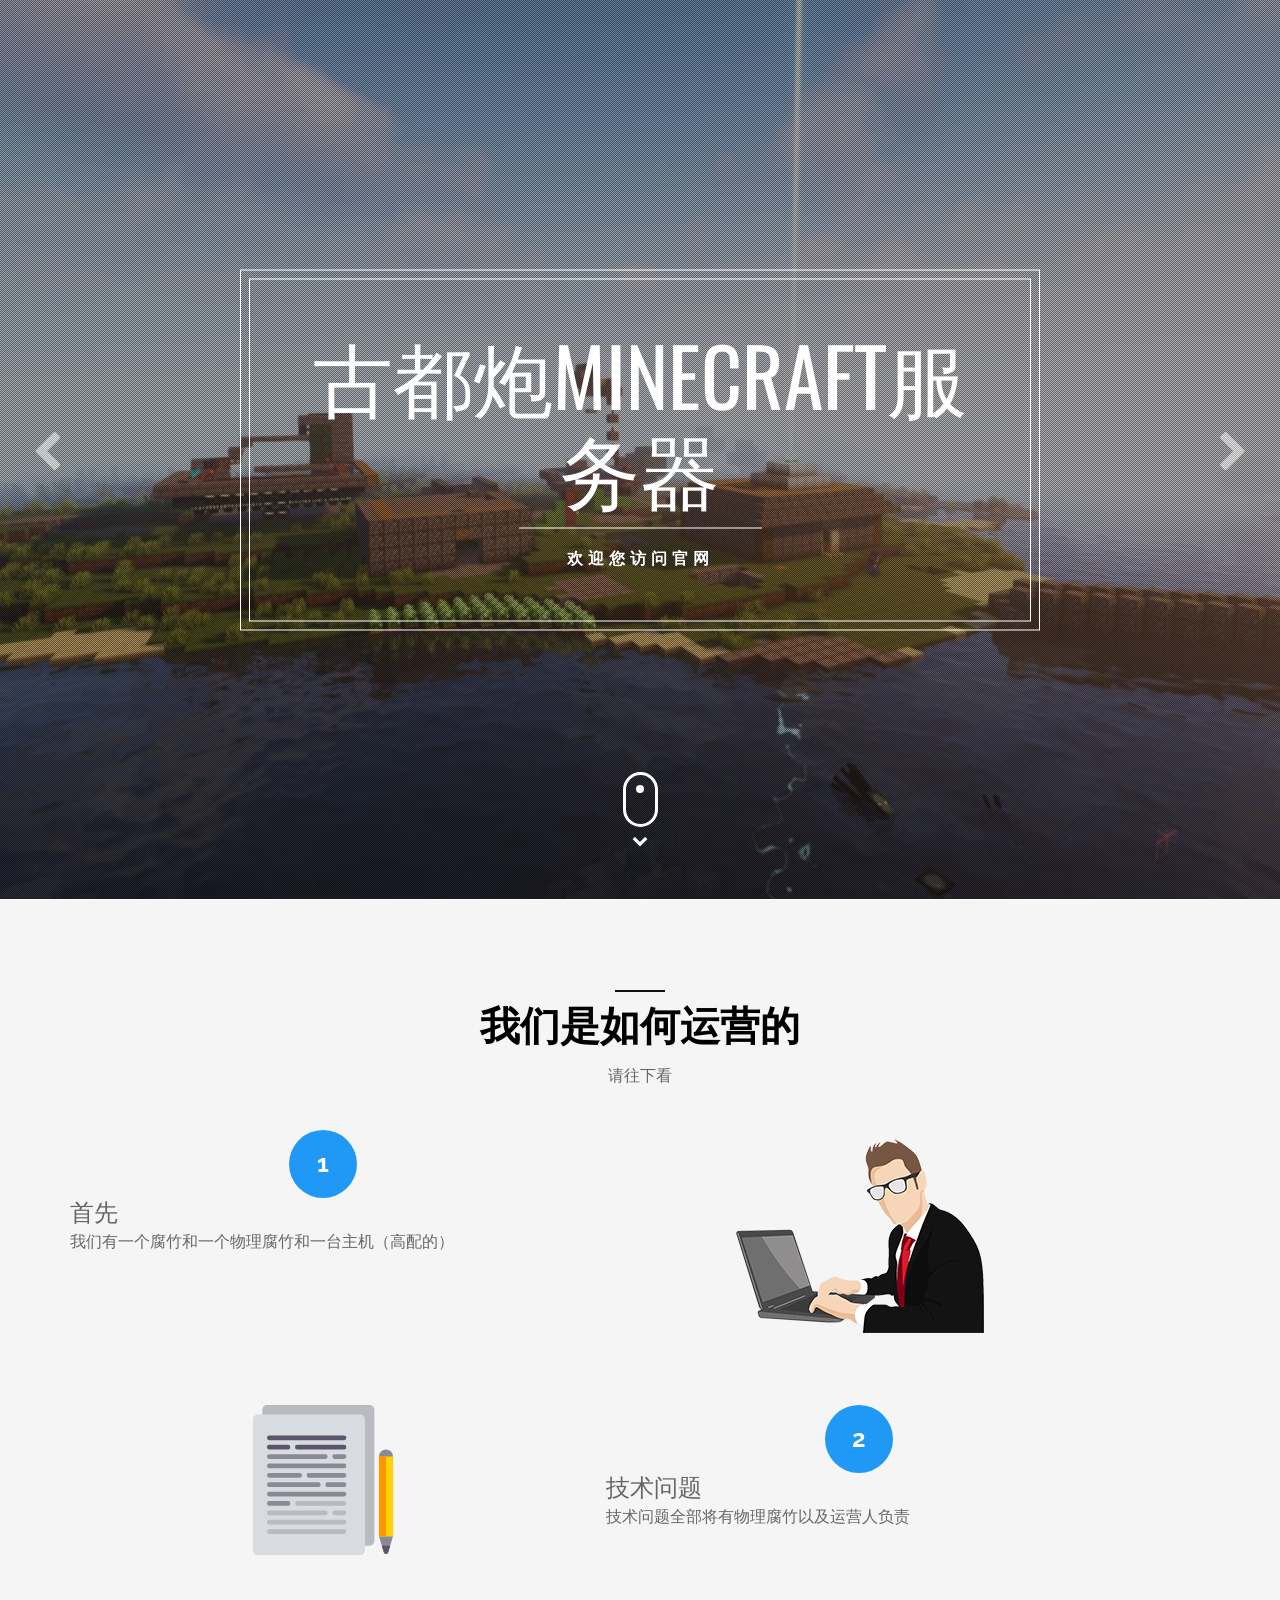
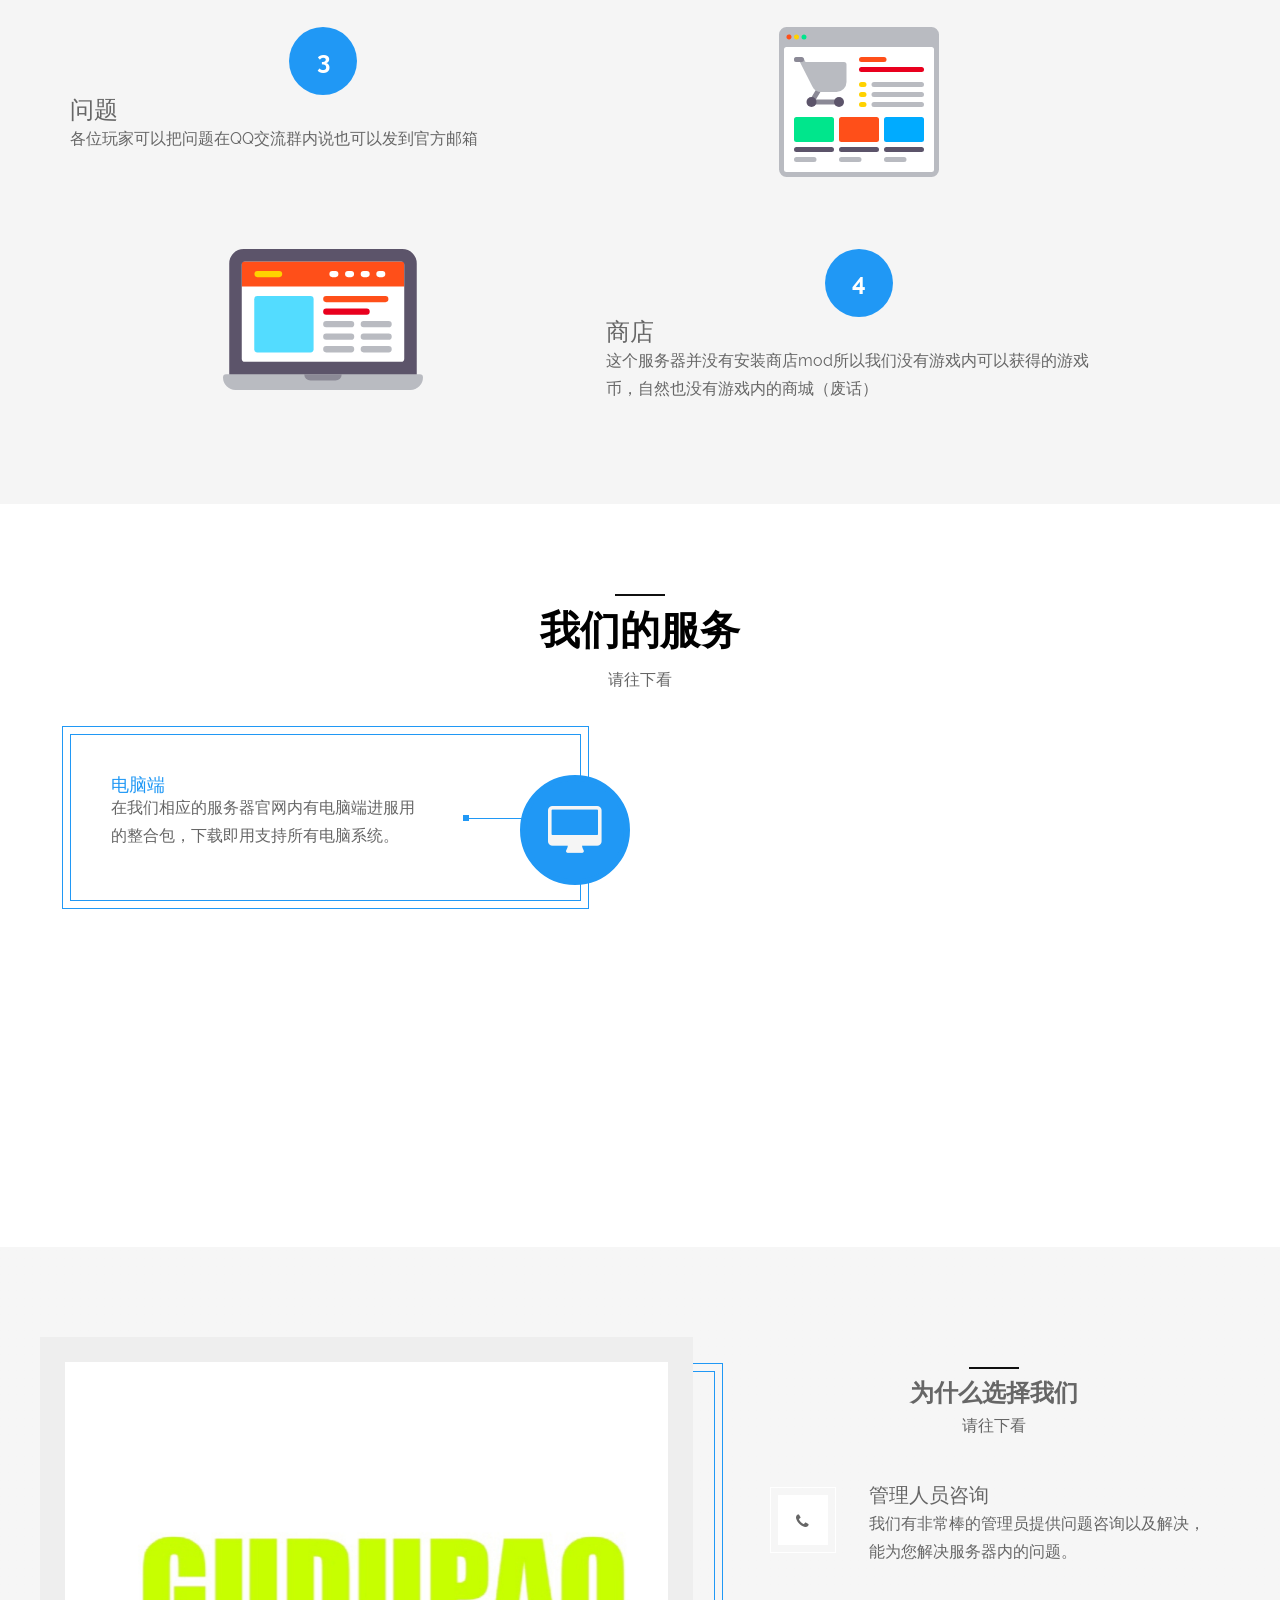
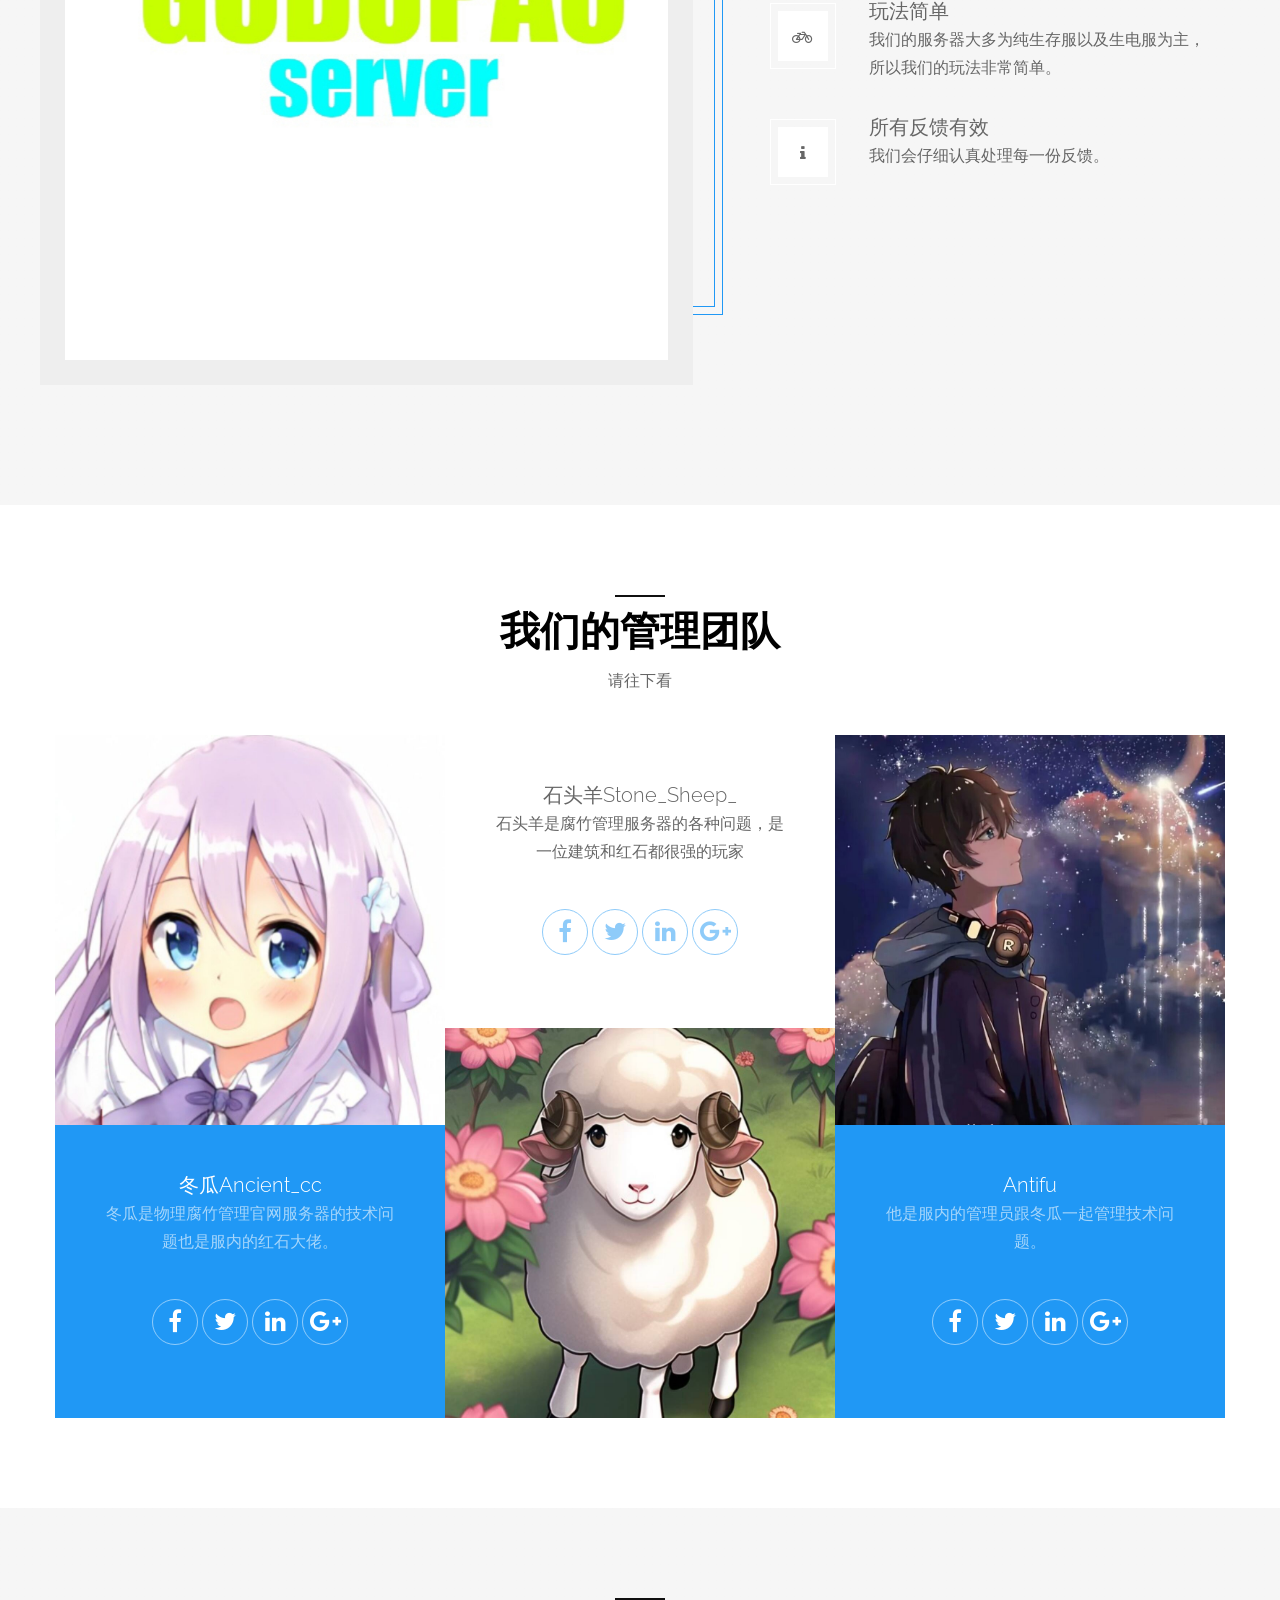
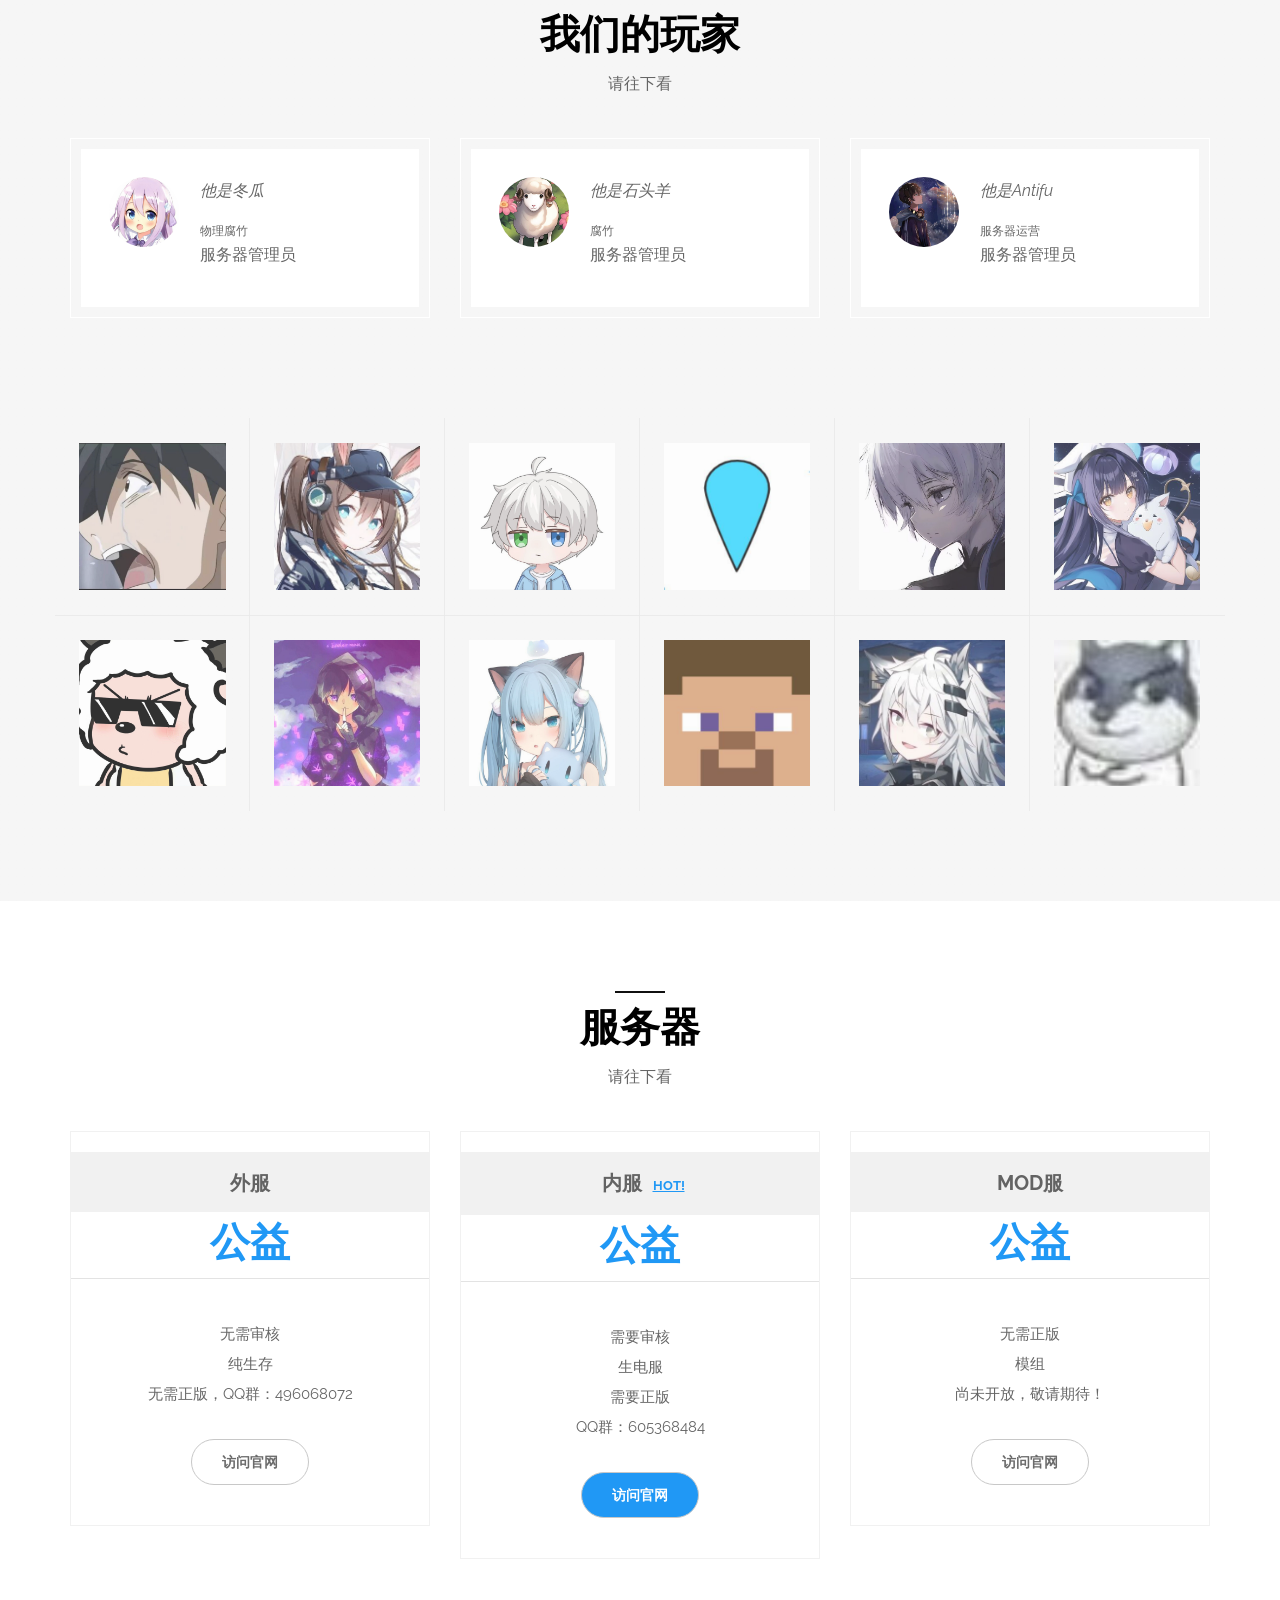
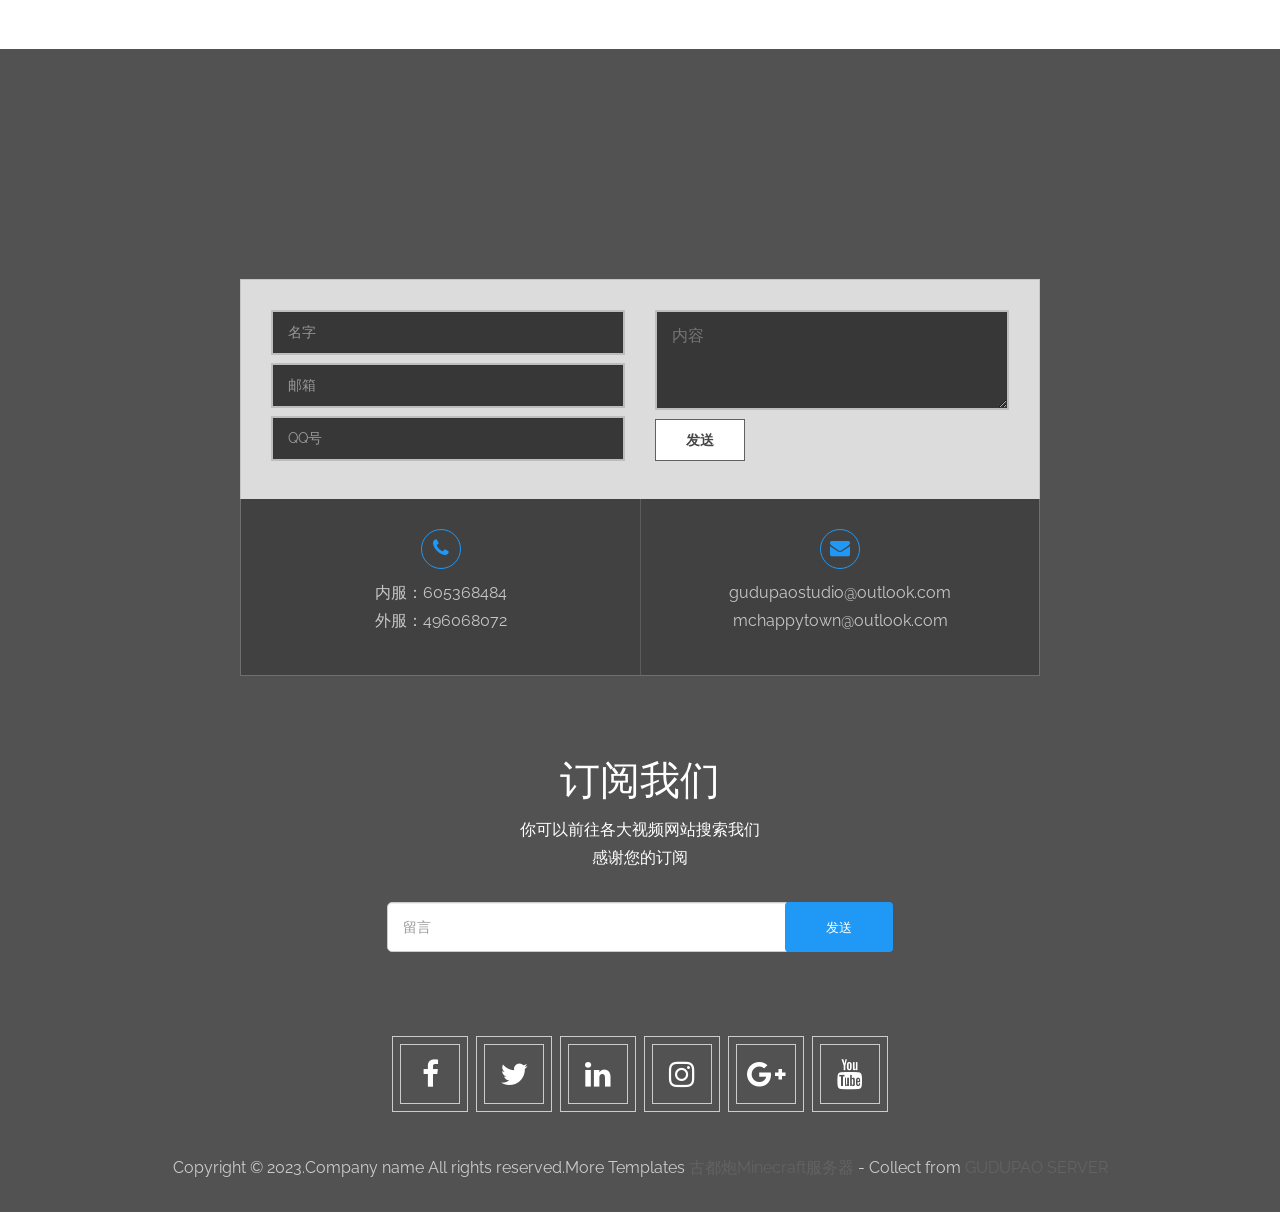
==== commit 91940089: "Update index.html" ====
--- a/index.html
+++ b/index.html
@@ -9,7 +9,7 @@
 <head>
 <meta charset="utf-8">
 <meta http-equiv="X-UA-Compatible" content="IE=edge">
-<title>Home</title>
+<title>古都炮服务器</title>
 <meta name="description" content="">
 <meta name="viewport" content="width=device-width, initial-scale=1">
 <link rel="apple-touch-icon" href="apple-touch-icon.png">
@@ -28,7 +28,9 @@
 <link rel="stylesheet" href="css/colors/blue.css">
 <script src="js/modernizr-2.8.3-respond-1.4.2.min.js"></script>
 </head>
-
+<head>
+	<link rel="icon" href="/eee.jpg">
+</head>
 <body data-spy="scroll" data-target=".navbar" data-offset="50" style="overflow: visible;">
 <!--[if lt IE 8]>
 		<p class="browserupgrade">You are using an <strong>outdated</strong> browser. Please <a href="http://browsehappy.com/">upgrade your browser</a> to improve your experience.</p>
@@ -48,9 +50,7 @@
   <!-- =========================
 	  page header START
   ============================== -->
-  <head>
-	<link rel="icon" href="/eee.jpg">
-</head>
+
 <header>
 	<!--Nav Menu Starts-->
 	<nav class="navbar default nav-mob">
@@ -348,7 +348,7 @@
 						<div class="title-line"></div>
 						<h2 class="uppercase font-weight-7 less-mar-1">我们的管理团队</h2>
 						<div class="clearfix"></div>
-						<p class="by-sub-title">l请往下看</p>
+						<p class="by-sub-title">请往下看</p>
 					</div>
 				</div>
 				<div class="clearfix"></div>
